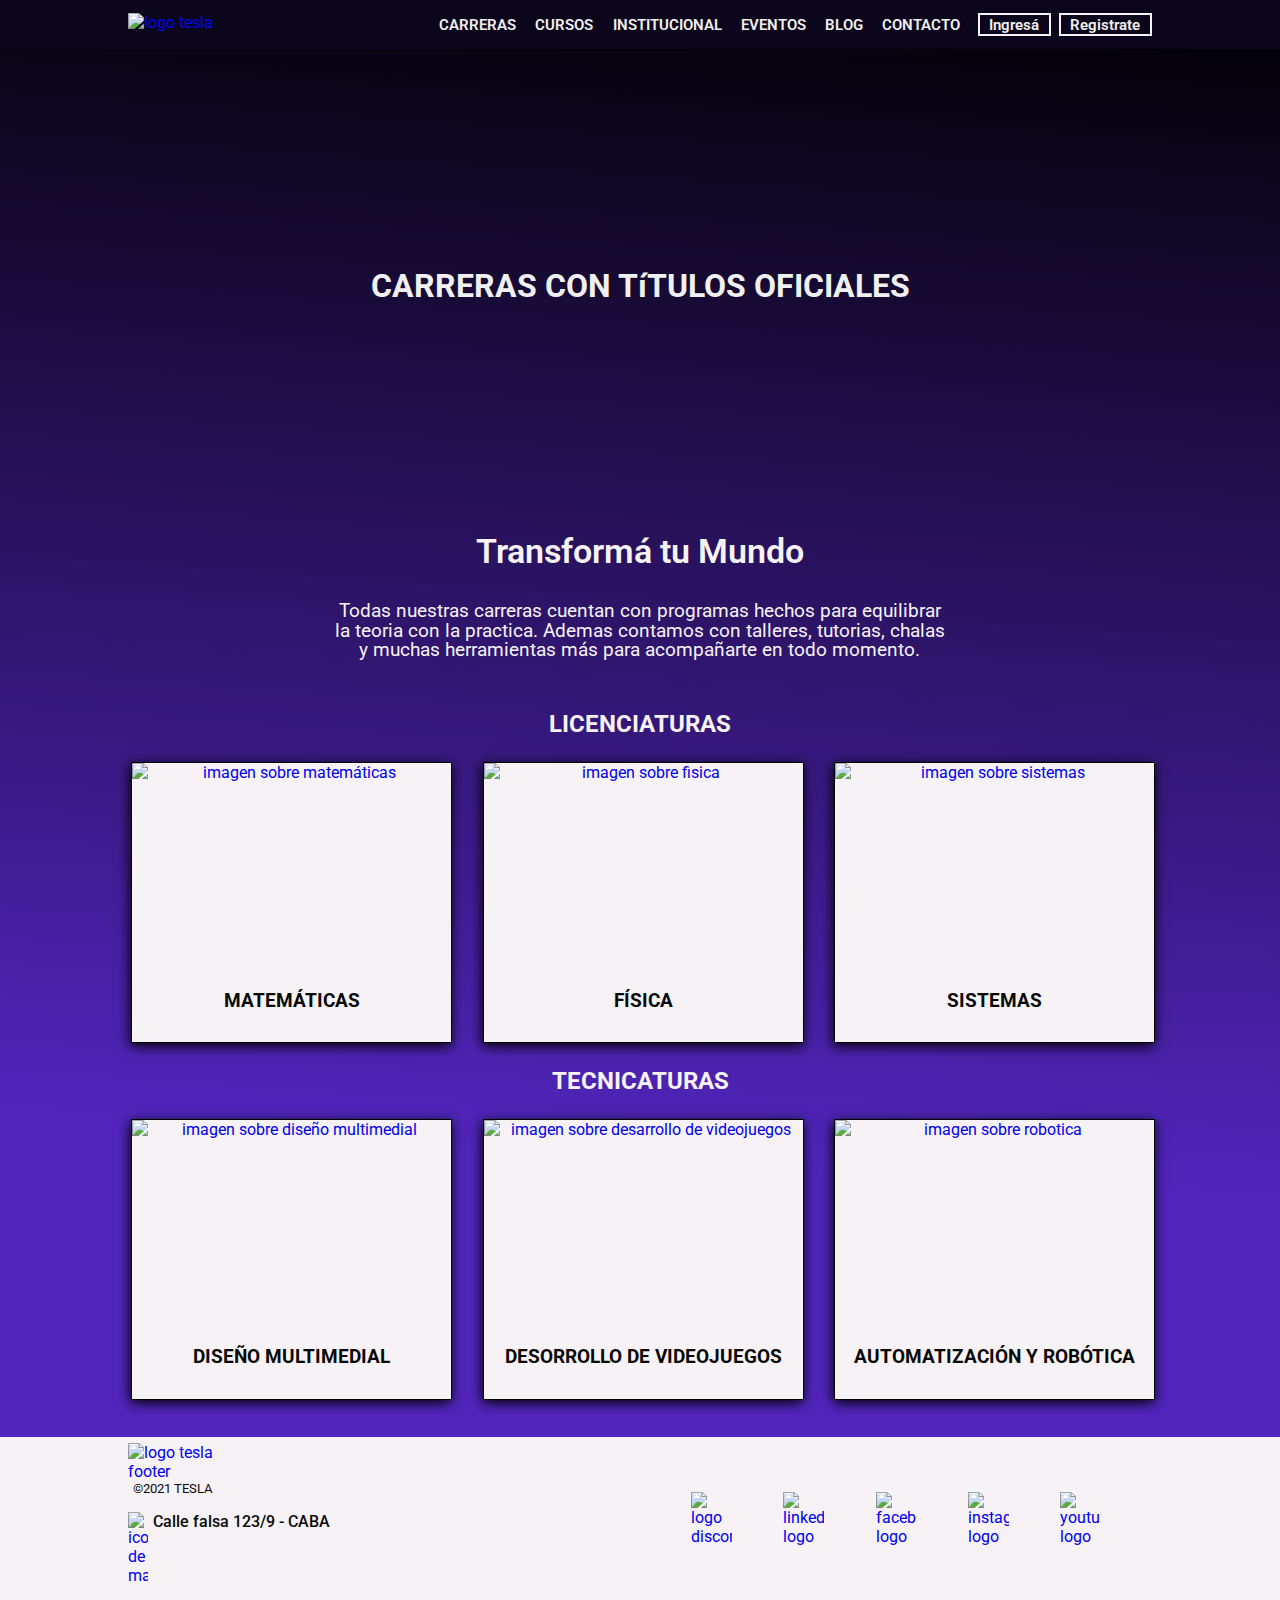
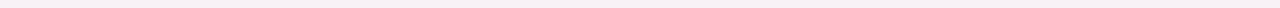
==== careers.html @ 8b7ffb04 "first commit" ====
<!DOCTYPE html>
<html lang="es">

<head>
    <meta charset="UTF-8">
    <meta http-equiv="X-UA-Compatible" content="IE=edge">
    <meta name="viewport" content="width=device-width, initial-scale=1.0">
    <link rel="stylesheet" href="css/normalize.css">
    <link rel="stylesheet" href="css/styles.css">

    <script src="https://kit.fontawesome.com/8d2a6304f1.js" crossorigin="anonymous"></script>
    <title>Careers</title>

</head>

<body>
    <!--Comienzo Menu-->
    <header class="headerContainer">
        <nav class="navWrapper">
            <div class="navLogo">
                <a href="index.html"><img src="img/tesla.png" alt="logo tesla"></a>
            </div>
            <a class="navBurguerMenu" href="#"><i class="fas fa-bars btnBurguer"></i></a>
            <ul class="navMenuWrapper ">
                <li class="navItem navItemCareers">
                    <a class="navLink" class="" href="careers.html">CARRERAS</a>
                    <ul class="careersList">
                        <li class="career">
                            <a href="#">Metematicas</a>
                        </li>
                        <li class="career">
                            <a href="#">Física</a>
                        </li>
                        <li class="career">
                            <a href="#">Sistemas</a>
                        </li>
                        <li class="career">
                            <a href="#">Diseño Multimedial</a>
                        </li>
                        <li class="career">
                            <a href="#">Desarrollo de Videojuegos</a>
                        </li>
                        <li class="career">
                            <a href="#">Automatiozación y Robótica</a>
                        </li>
                    </ul>
                </li>
                <li class="navItem navItemCourses">
                    <a class="navLink" href="courses.html">CURSOS</a>
                    <ul class="coursesList">
                        <li class="course">
                            <a href="#">Front-end</a>
                        </li>
                        <li class="course">
                            <a href="#">Back-end</a>
                        </li>
                        <li class="course">
                            <a href="#">UI/UX</a>
                        </li>
                        <li class="course">
                            <a href="#">Iot</a>
                        </li>
                        <li class="course">
                            <a href="#">Marketing Digital</a>
                        </li>
                        <li class="course">
                            <a href="#">Quehacer matemático</a>
                        </li>
                    </ul>
                </li>
                <li class="navItem">
                    <a class="navLink" href="inConstruction.html">INSTITUCIONAL</a>
                </li>
                <li class="navItem">
                    <a class="navLink" href="inConstruction.html">EVENTOS</a>
                </li>
                <li class="navItem">
                    <a class="navLink" href="inConstruction.html">BLOG</a>
                </li>
                <li class="navItem ">
                    <a class="navLink" href="contact.html">CONTACTO</a>
                </li>
                <li class="navItem enter">
                    <a class="navLink" href="inConstruction.html">Ingresá</a>
                </li>
                <li class="navItem login">
                    <a class="navLink" class="lastItem" href="inConstruction.html">Registrate</a>
                </li>
            </ul>
        </nav>
    </header>

    <!--hero-->
    <main class="mainContainer">
        <section class="heroWrapper">
            <h1 class="heroTitle">CARRERAS CON TíTULOS OFICIALES</h1>
        </section>
        <!--careers-->
        <section class="careersContainer">
            <div class="aboutCareersWrapper">
                <div class="titleWrapper">
                    <h2 class="title">
                        Transformá tu Mundo
                    </h2>
                </div>
                <div class="descriptionWrapper">
                    <p class="description">
                        Todas nuestras carreras cuentan con programas hechos para equilibrar la teoria con la practica.
                        Ademas contamos con talleres, tutorias, chalas y muchas herramientas más para acompañarte en
                        todo
                        momento.
                    </p>
                </div>
            </div>
            <!--Licenciaturs-->
            <div class="licCardsWrapper">
                <h2 class="licCardsTitle">
                    LICENCIATURAS
                </h2>
                <div class="cardsWrapper">
                    <a class="card" href="systems.html">
                        <div class="cardImg">
                            <img class="img" src="img/matematicas.jpg" alt="imagen sobre matemáticas">
                        </div>
                        <div class="cardTitle">
                            <h3 class="title">
                                MATEMÁTICAS
                            </h3>
                        </div>
                    </a>
                    <a class="card" href="systems.html">
                        <div class="cardImg">
                            <img class="img" src="img/fisica.jpg" alt="imagen sobre fisica">
                        </div>
                        <div class="cardTitle">
                            <h3 class="title">
                                FÍSICA
                            </h3>
                        </div>
                    </a>
                    <a class="card" href="systems.html">
                        <div class="cardImg">
                            <img class="img" src="img/sistemas.jpg" alt="imagen sobre sistemas">
                        </div>
                        <div class="cardTitle">
                            <h3 class="title">
                                SISTEMAS
                            </h3>
                        </div>
                    </a>
                </div>

                <!--Technical-->

                <h2 techCardsTitle>
                    TECNICATURAS
                </h2>
                <div class="cardsWrapper">
                    <a class="card" href="systems.html">
                        <div class="cardImg">
                            <img class="img" src="img/diseño multimedial.jpg" alt="imagen sobre diseño multimedial">
                        </div>
                        <div class="cardTitle">
                            <h3 class="title">
                                DISEÑO MULTIMEDIAL
                            </h3>
                        </div>
                    </a>
                    <a class="card" href="systems.html">
                        <div class="cardImg">
                            <img class="img" src="img/desarrollador de videojuegos.jpg"
                                alt="imagen sobre desarrollo de videojuegos">
                        </div>
                        <div class="cardTitle">
                            <h3 class="title">
                                DESORROLLO DE VIDEOJUEGOS
                            </h3>
                        </div>
                    </a>
                    <a class="card" href="systems.html">
                        <div class="cardImg">
                            <img class="img" src="img/robotica.jpg" alt="imagen sobre robotica">
                        </div>
                        <div class="cardTitle">
                            <h3 class="title">
                                AUTOMATIZACIÓN Y ROBÓTICA
                            </h3>
                        </div>
                    </a>
                </div>
            </div>
        </section>
    </main>
    <!--Footer-->
    <footer class="footer">
        <div class="logoLocationWrapper">
            <a href="index.html" class="logoFooterLink">
                <img src="img/tesla2.png" alt="logo tesla footer" class="logoFooter">
            </a>
            <p class="legal">©2021 TESLA</p>
            <a class="locationWrapper" href="https://goo.gl/maps/kPQ1UhNFViuuuidS8" target="_blank">
                <img class="mapIcon" src="img/mapa.png" alt="icono de mapa">
                <p class="location">Calle falsa 123/9 - CABA</p>
            </a>
        </div>
        <div class="redesWrapper">
            <a class="linkImg" href="https://discord.com/" target="_blank">
                <img class="netImg" src="img/discord.png" alt="logo discord">
            </a>
            <a class=" linkImg" href="https://www.linkedin.com/" target="_blank">
                <img class="netImg" src="img/linkedin (2).png" alt="linkedin logo">
            </a>
            <a class="linkImg" href="https://www.facebook.com/" target="_blank">
                <img class="netImg" src="img/facebook.png" alt="facebook logo">
            </a>
            <a class="linkImg" href="https://www.instagram.com/" target="_blank">
                <img class="netImg" src="img/instagram.png" alt="instagram logo">
            </a>
            <a class="linkImg" href="https://www.youtube.com/" target="_blank">
                <img class="netImg" src="img/youtube.png" alt="youtube logo">
            </a>
        </div>


    </footer>

    <script src="js/index.js"></script>
</body>

</html>
---- css/styles.css ----
@import url("https://fonts.googleapis.com/css2?family=Roboto:wght@100;300;400;500;700;900&display=swap");
* {
  /* border: solid red 1px; */
  margin: 0;
  padding: 0;
  box-sizing: border-box;
  list-style: none;
  text-decoration: none;
  font-family: "roboto", sans-serif;
}

body {
  background: linear-gradient(4deg, #5225bd 29%, black 100%);
  padding-top: 6.5%;
  color: #f6f2f5;
}
@media screen and (max-width: 768px) {
  body {
    padding-top: 10%;
  }
}

/* HEADER */
.headerContainer {
  padding: 1% 10% 1% 10%;
  position: fixed;
  z-index: 99;
  background-color: #0c061d;
  width: 100%;
  top: 0;
}
@media all and (max-width: 1024px) {
  .headerContainer {
    padding: 1%;
  }
}
@media all and (max-width: 768px) {
  .headerContainer {
    padding: 2% 2% 0.2% 2%;
  }
}
.headerContainer .navWrapper {
  display: flex;
  justify-content: space-between;
  /*menu Mobile*/
}
.headerContainer .navWrapper .navLogo {
  width: 8rem;
}
@media all and (max-width: 1024px) {
  .headerContainer .navWrapper .navLogo {
    width: 13vw;
  }
}
@media all and (max-width: 768px) {
  .headerContainer .navWrapper .navLogo {
    width: 21vw;
  }
}
@media all and (max-width: 480px) {
  .headerContainer .navWrapper .navLogo {
    width: 26vw;
  }
}
.headerContainer .navWrapper .navLogo:hover {
  box-shadow: -1px -4px 35px -16px white;
  transition: ease 0.5s;
  transform: scale(1.05, 1.05);
}
.headerContainer .navWrapper .navLogo a img {
  width: 100%;
}
.headerContainer .navWrapper .navBurguerMenu {
  display: none;
}
@media all and (max-width: 768px) {
  .headerContainer .navWrapper .navBurguerMenu {
    display: block;
  }
}
.headerContainer .navWrapper .navBurguerMenu .btnBurguer {
  font-size: 6vw;
  position: absolute;
  z-index: 1;
  right: 2%;
  color: #f0f0f0;
}
@media all and (max-width: 768px) {
  .headerContainer .navWrapper .navBurguerMenu .btnBurguer {
    font-size: 8vw;
  }
}
@media all and (max-width: 480px) {
  .headerContainer .navWrapper .navBurguerMenu .btnBurguer {
    font-size: 9vw;
  }
}
.headerContainer .navWrapper .navMenuWrapper {
  display: flex;
  align-items: center;
  /*drop down careers and courses*/
}
@media all and (max-width: 768px) {
  .headerContainer .navWrapper .navMenuWrapper {
    display: none;
  }
}
.headerContainer .navWrapper .navMenuWrapper .navItem {
  cursor: pointer;
  text-align: center;
}
@media all and (max-width: 768px) {
  .headerContainer .navWrapper .navMenuWrapper .navItem {
    padding: 1.8% 0rem 1.8% 0rem;
    width: 80%;
    text-align: center;
    font-size: 1.3rem;
    border-bottom: 1px #d1d1d1 solid;
  }
}
.headerContainer .navWrapper .navMenuWrapper .navItem .navLink {
  color: #f0f0f0;
  font-weight: 600;
  padding: 0.2rem;
  margin: 0rem 0.4rem;
  font-size: 1.2vw;
}
@media all and (max-width: 1024px) {
  .headerContainer .navWrapper .navMenuWrapper .navItem .navLink {
    font-size: 1.4vw;
  }
}
@media all and (max-width: 768px) {
  .headerContainer .navWrapper .navMenuWrapper .navItem .navLink {
    color: #f0f0f0;
    font-weight: 600;
    font-size: 3vw;
  }
}
@media all and (max-width: 480px) {
  .headerContainer .navWrapper .navMenuWrapper .navItem .navLink {
    font-size: 1.5vw;
  }
}
@media all and (max-width: 1024px) {
  .headerContainer .navWrapper .navMenuWrapper .navItem .navLink:last-of-type {
    margin-right: 1rem;
  }
}
.headerContainer .navWrapper .navMenuWrapper .navItem .navLink:hover {
  color: #a80070;
  transition: all 1s ease;
}
.headerContainer .navWrapper .navMenuWrapper .navItem .navLink:active {
  color: #a80070;
}
.headerContainer .navWrapper .navMenuWrapper .navItem.navItemCareers .careersList {
  display: none;
}
.headerContainer .navWrapper .navMenuWrapper .navItem.navItemCourses .coursesList {
  display: none;
}
.headerContainer .navWrapper .navMenuWrapper .navItem.enter {
  margin-left: 1rem;
}
.headerContainer .navWrapper .navMenuWrapper .navItem.enter,
.headerContainer .navWrapper .navMenuWrapper .navItem.login {
  border: #f6f2f5 solid 2px;
  margin-left: 0.5rem;
}
@media all and (max-width: 768px) {
  .headerContainer .navWrapper .navMenuWrapper .navItem.enter,
  .headerContainer .navWrapper .navMenuWrapper .navItem.login {
    border: none;
    border-bottom: 1px #d1d1d1 solid;
  }
}
.headerContainer .navWrapper .navMenuWrapper .navItem.enter:hover,
.headerContainer .navWrapper .navMenuWrapper .navItem.login:hover {
  /* border: #a80070 solid 2px; */
  animation-name: niceBorder;
  animation-duration: 1.5s;
  animation-fill-mode: forwards;
  /* transition: all 1s ease; */
}
@keyframes niceBorder {
  0% {
    border-left: #a80070 solid 2px;
  }
  33% {
    border-top: #a80070 solid 2px;
  }
  66% {
    border-right: #a80070 solid 2px;
  }
  99% {
    border-bottom: #a80070 solid 2px;
  }
  100% {
    border: #a80070 solid 2px;
  }
}
@media all and (max-width: 768px) {
  .headerContainer .navWrapper .navMenuWrapper.open {
    display: flex;
    flex-direction: column;
    width: 100%;
    position: fixed;
    top: 0;
    left: 0px;
    height: 80vh;
    padding: 10% 0% 0% 0%;
    background: linear-gradient(180deg, #5225bd 0%, #8d78c1 64%, rgba(196, 196, 196, 0.9080007003) 99%);
  }
}

.cardsWrapper {
  margin: 2% 0%;
  display: grid;
  grid-template-columns: repeat(3, 1fr);
  gap: 3%;
}
@media screen and (max-width: 768px) {
  .cardsWrapper {
    grid-template-columns: 1fr;
    gap: 0%;
    padding: 1% 10% 1% 10%;
  }
}
.cardsWrapper .card {
  height: 22vw;
  width: 100%;
  display: grid;
  grid-template: 70% 30%/1fr;
  margin: 1%;
  background-color: #f6f2f5;
  border: solid 1px black;
  box-shadow: -1px 3px 12px 0px black;
}
@media screen and (max-width: 768px) {
  .cardsWrapper .card {
    height: 50vw;
  }
}
.cardsWrapper .card:hover {
  box-shadow: -1px 3px 24px 4px black;
  transition: 0.3s box-shadow 0s;
}
.cardsWrapper .card:active {
  box-shadow: -1px 3px 24px 4px black;
  transition: 0.3s box-shadow 0s;
}
.cardsWrapper .card .cardImg {
  width: 100%;
  display: flex;
  overflow: hidden;
}
.cardsWrapper .card .cardImg .img {
  width: 100%;
  flex-grow: 1;
}
.cardsWrapper .card .cardTitle {
  display: flex;
  justify-content: center;
  align-items: center;
  flex-direction: row;
}
.cardsWrapper .card .cardTitle .title {
  color: #080808;
  text-align: center;
  padding: 3%;
}
@media screen and (max-width: 1024px) {
  .cardsWrapper .card .cardTitle .title {
    font-size: 1.8vw;
  }
}
@media screen and (max-width: 768px) {
  .cardsWrapper .card .cardTitle .title {
    font-size: 2.6vw;
  }
}
@media screen and (max-width: 480px) {
  .cardsWrapper .card .cardTitle .title {
    font-size: 3.5vw;
  }
}

.heroWrapper {
  background-image: url(../../img/universoRosa.jpg);
  background-position: top;
  background-size: cover;
  height: 45vh;
  display: flex;
  justify-content: center;
  align-items: center;
  flex-direction: row;
}
.heroWrapper.courses {
  background: #080808 url(../../img/galaxia.jpg);
}
.heroWrapper.systems {
  background: #080808 url(../../img/sistemas2.jpg);
  background-position: center;
  background-blend-mode: difference;
}
.heroWrapper.frontend {
  background: #080808 url(../../img/frontend2.jpg);
  background-position: center;
  background-size: cover;
  background-blend-mode: difference;
}
.heroWrapper .heroTitle {
  color: #f0f0f0;
}
@media all and (max-width: 768px) {
  .heroWrapper .heroTitle {
    font-size: 5.5vw;
  }
}

/*terminar de anidar y pasar variables/ usar use / luego hacer components*/
body {
  /*main wrapper*/
}
body .mainWrapper {
  /*Hero*/
  /*btns courses and careers*/
  /*banner*/
  /*banner container*/
  /*blog*/
  /*blog wrapper*/
  /*video*/
  /*Brands*/
}
body .mainWrapper .heroWrapper {
  color: #f0f0f0;
  display: flex;
  background-image: url("../img/mainBackground.jpeg");
  background-size: cover;
  background-position: center;
  background-attachment: fixed;
}
body .mainWrapper .heroWrapper .heroTitle {
  padding: 1% 10% 1% 10%;
  margin: 8% 0% 12% 0%;
}
@media screen and (max-width: 480px) {
  body .mainWrapper .heroWrapper .heroTitle {
    padding: 2% 0% 2% 0%;
  }
}
body .mainWrapper .heroWrapper .heroTitle .title {
  font-size: 2.6rem;
  padding-left: 1rem;
  background: linear-gradient(
    79deg,
    rgba(168, 0, 112, 0.5662640056) 20%,
    rgba(242, 34, 173, 0.4682247899) 40%,
    rgba(255, 255, 255, 0.0396533613) 85%
  );
}
@media screen and (max-width: 480px) {
  body .mainWrapper .heroWrapper .heroTitle .title {
    font-size: 8vw;
  }
}
body .mainWrapper .heroDescription {
  font-size: 1.2rem;
  padding-left: 1rem;
  max-width: 60%;
  line-height: 1.5rem;
  background: linear-gradient(
    79deg,
    rgba(168, 0, 112, 0.5662640056) 20%,
    rgba(242, 34, 173, 0.4682247899) 40%,
    rgba(255, 255, 255, 0.0396533613) 85%
  );
}
@media screen and (max-width: 768px) {
  body .mainWrapper .heroDescription {
    max-width: 90%;
  }
}
@media screen and (max-width: 480px) {
  body .mainWrapper .heroDescription {
    font-size: 3.8vw;
    line-height: 1.25rem;
  }
}
body .mainWrapper .btnCoursesCareers {
  padding: 1% 10% 1% 10%;
  display: grid;
  grid-template-columns: repeat(auto-fit, minmax(12rem, 1fr));
  column-gap: 10%;
  row-gap: 5%;
  margin: 5% 0% 5% 0%;
}
body .mainWrapper .btnCoursesCareers .careers .btn,
body .mainWrapper .btnCoursesCareers .courses .btn {
  display: flex;
  justify-content: center;
  align-items: center;
  flex-direction: row;
  color: #f6f2f5;
  font-size: 1.5rem;
  padding: 12% 8%;
  border: black 1px solid;
  background: linear-gradient(180deg, rgba(168, 0, 112, 0.5662640056) 20%, rgba(242, 34, 173, 0.2301295518) 67%);
  box-shadow: 0px 3px 29px 1px black;
}
body .mainWrapper .btnCoursesCareers .careers .btn:hover,
body .mainWrapper .btnCoursesCareers .courses .btn:hover {
  background-color: #a80070;
  transition: all 0.3s ease-in-out;
}
body .mainWrapper .btnCoursesCareers .careers .btn:active,
body .mainWrapper .btnCoursesCareers .courses .btn:active {
  box-shadow: 0 0px 0.5rem 0.5rem #a80070;
  transition: all 0.1s ease-in-out;
}
@media screen and (max-width: 480px) {
  body .mainWrapper .btnCoursesCareers .careers .btn,
  body .mainWrapper .btnCoursesCareers .courses .btn {
    font-size: 1rem;
    padding: 5% 2% 5% 2%;
  }
}
body .mainWrapper .bannerContainer {
  padding: 1% 10% 1% 10%;
  position: relative;
  height: 46vw;
}
@media screen and (max-width: 768px) {
  body .mainWrapper .bannerContainer {
    height: 60vh;
    padding: 0;
    height: fit-content;
    position: static;
  }
}
body .mainWrapper .bannerContainer .bannerWrapper {
  height: inherit;
  position: relative;
}
@media screen and (max-width: 480px) {
  body .mainWrapper .bannerContainer .bannerWrapper {
    position: static;
  }
}
body .mainWrapper .bannerContainer .bannerWrapper .banner {
  width: 100%;
  position: absolute;
  left: 0;
  top: 0;
  opacity: 0;
  height: inherit;
  transition: opacity 0.5s;
}
@media screen and (max-width: 768px) {
  body .mainWrapper .bannerContainer .bannerWrapper .banner {
    position: relative;
    padding: 1%;
    opacity: 1;
  }
}
@media screen and (max-width: 480px) {
  body .mainWrapper .bannerContainer .bannerWrapper .banner {
    width: 100%;
    position: static;
  }
}
body .mainWrapper .bannerContainer .bannerWrapper .banner:first-child {
  opacity: 1;
}
body .mainWrapper .bannerContainer .bannerWrapper .banner:target {
  opacity: 1;
}
body .mainWrapper .bannerContainer .bannerWrapper .banner .bannerLink .bannerImg {
  width: 100%;
  object-fit: cover;
  box-shadow: 0px 8px 28px 4px #000;
}
body .mainWrapper .bannerContainer .menu {
  text-align: center;
  position: absolute;
  left: 48%;
  top: 94%;
  opacity: 75%;
}
@media screen and (max-width: 768px) {
  body .mainWrapper .bannerContainer .menu {
    display: none;
  }
}
body .mainWrapper .bannerContainer .menu li {
  display: inline-block;
  text-align: center;
}
body .mainWrapper .bannerContainer .menu li a {
  display: inline-block;
  background-color: #f7f4f4;
  width: 1.8vw;
  height: 1.8vw;
  font-size: 1.5vw;
  text-align: center;
  border-radius: 50%;
  opacity: 70%;
}
body .mainWrapper .cardsContainer {
  padding: 1% 10% 1% 10%;
  margin: 5% 0% 5% 0%;
}
@media screen and (max-width: 768px) {
  body .mainWrapper .cardsContainer {
    padding: 1% 2% 1% 2%;
  }
}
body .mainWrapper .cardsContainer .cardsMainTitle {
  text-align: center;
  font-size: 1.8rem;
  color: #f0f0f0;
  margin-bottom: 2%;
}
@media screen and (max-width: 768px) {
  body .mainWrapper .cardsContainer .cardsMainTitle {
    font-size: 4.3vw;
  }
}
body .mainWrapper .blogButtonWrapper {
  text-align: center;
  margin-top: 2%;
}
@media screen and (max-width: 480px) {
  body .mainWrapper .blogButtonWrapper {
    margin-top: 5%;
  }
}
body .mainWrapper .blogButtonWrapper .blogButton {
  width: 30%;
  background-color: transparent;
}
@media screen and (max-width: 480px) {
  body .mainWrapper .blogButtonWrapper .blogButton {
    width: 80%;
  }
}
body .mainWrapper .blogButtonWrapper .blogButton .btn {
  display: flex;
  justify-content: center;
  align-items: center;
  flex-direction: row;
  color: #f6f2f5;
  font-size: 1rem;
  padding: 2% 0%;
  border: black 1px solid;
  background: linear-gradient(180deg, rgba(168, 0, 112, 0.5662640056) 20%, rgba(242, 34, 173, 0.2301295518) 67%);
  box-shadow: 0px 3px 29px 1px black;
  font-weight: 600;
}
body .mainWrapper .blogButtonWrapper .blogButton .btn:hover {
  background-color: #a80070;
  transition: all 0.3s ease-in-out;
}
body .mainWrapper .blogButtonWrapper .blogButton .btn:active {
  box-shadow: 0 0px 0.5rem 0.5rem #a80070;
  transition: all 0.1s ease-in-out;
}
@media screen and (max-width: 480px) {
  body .mainWrapper .blogButtonWrapper .blogButton .btn {
    font-size: 1rem;
    padding: 5% 2% 5% 2%;
  }
}
body .mainWrapper .videoContainer {
  margin: 5% 0% 5% 0%;
  background-image: url("../img/fondo-espacio.jpg");
  background-position: center;
  background-attachment: fixed;
  background-size: cover;
  min-height: 60vh;
  padding: 1% 10% 1% 10%;
  display: flex;
  justify-content: center;
  align-items: center;
}
@media screen and (max-width: 768px) {
  body .mainWrapper .videoContainer {
    min-height: 50vh;
    padding: 0;
  }
}
body .mainWrapper .videoContainer .videoWrapper {
  min-width: 50%;
}
@media screen and (max-width: 768px) {
  body .mainWrapper .videoContainer .videoWrapper {
    width: 100%;
  }
}
body .mainWrapper .videoContainer .videoWrapper iframe {
  width: 100%;
  min-height: 40vh;
}
body .mainWrapper .brandsContainer {
  padding: 1% 10% 1% 10%;
  margin: 5% 0% 5% 0%;
  display: flex;
  flex-direction: column;
  justify-content: center;
  align-items: center;
}
@media screen and (max-width: 768px) {
  body .mainWrapper .brandsContainer {
    padding: 1% 2% 1% 2%;
  }
}
body .mainWrapper .brandsContainer .brandsWrapper {
  background-color: #f6f2f5;
  padding: 0% 1% 5% 1%;
  display: grid;
  grid-template: 1fr 2fr 2fr / repeat(5, 2fr);
  grid-template-columns: fill;
  gap: 1%;
  align-items: center;
  justify-items: center;
  box-shadow: -1px 1px 23px 10px black;
}
body .mainWrapper .brandsContainer .brandsWrapper .brandsTitle {
  grid-column: 1/6;
}
body .mainWrapper .brandsContainer .brandsWrapper .brandsTitle .title {
  color: #080808;
  font-size: 1.3rem;
  font-weight: 700;
}
@media screen and (max-width: 480px) {
  body .mainWrapper .brandsContainer .brandsWrapper .brandsTitle .title {
    font-size: 4vw;
  }
}
body .mainWrapper .brandsContainer .brandsWrapper .brands {
  display: block;
  width: 70%;
}

.mainContainer .careersContainer {
  padding: 1% 10% 1% 10%;
}
@media all and (max-width: 768px) {
  .mainContainer .careersContainer {
    padding: 1% 2% 1% 2%;
  }
}
.mainContainer .careersContainer .aboutCareersWrapper .titleWrapper {
  margin: 3% 0%;
  text-align: center;
  font-size: 1.4rem;
}
.mainContainer .careersContainer .aboutCareersWrapper .titleWrapper .title {
  font-weight: 600;
}
@media all and (max-width: 480px) {
  .mainContainer .careersContainer .aboutCareersWrapper .titleWrapper .title {
    font-size: 1.3rem;
  }
}
.mainContainer .careersContainer .aboutCareersWrapper .descriptionWrapper {
  display: flex;
  justify-content: center;
  align-items: center;
  flex-direction: column;
  text-align: center;
  font-size: 1.2rem;
  margin-bottom: 5%;
}
.mainContainer .careersContainer .aboutCareersWrapper .descriptionWrapper .description {
  width: 60%;
  line-height: 1.2rem;
}
@media all and (max-width: 768px) {
  .mainContainer .careersContainer .aboutCareersWrapper .descriptionWrapper .description {
    width: 100%;
    font-size: 1.1rem;
  }
}
.mainContainer .licCardsWrapper {
  text-align: center;
}
@media all and (max-width: 480px) {
  .mainContainer .licCardsWrapper .licCardsTitle {
    font-size: 1.2rem;
  }
}
.mainContainer .techCardsWrapper {
  text-align: center;
}
@media all and (max-width: 480px) {
  .mainContainer .techCardsWrapper .techCardsTitle {
    font-size: 1.2rem;
  }
}

.careerContainer .careerWrapper {
  padding: 1% 10% 1% 10%;
}
@media all and (max-width: 780px) {
  .careerContainer .careerWrapper {
    padding: 1% 2% 1% 2%;
  }
}
.careerContainer .careerWrapper .careerDescription .descTitle {
  text-align: center;
  font-size: 1.4rem;
  margin: 3% 0%;
}
@media all and (max-width: 480px) {
  .careerContainer .careerWrapper .careerDescription .descTitle {
    font-size: 1.3rem;
  }
}
.careerContainer .careerWrapper .careerDescription .description {
  line-height: 1.2rem;
  text-align: center;
}
@media all and (max-width: 768px) {
  .careerContainer .careerWrapper .careerDescription .description {
    font-size: 1rem;
    text-align: left;
  }
}
.careerContainer .careerWrapper .buttonsContainer {
  display: grid;
  grid-template-columns: repeat(auto-fit, minmax(12rem, 1fr));
  column-gap: 10%;
  row-gap: 5%;
  margin: 5% 0% 5% 0%;
}
.careerContainer .careerWrapper .buttonsContainer .buttonsWrapper .button {
  display: flex;
  justify-content: center;
  align-items: center;
  flex-direction: row;
  color: #f6f2f5;
  font-size: 1.4rem;
  padding: 8% 5%;
  border: black 1px solid;
  background: linear-gradient(180deg, rgba(168, 0, 112, 0.5662640056) 20%, rgba(242, 34, 173, 0.2301295518) 67%);
  box-shadow: 0px 3px 29px 1px black;
}
.careerContainer .careerWrapper .buttonsContainer .buttonsWrapper .button:hover {
  background-color: #a80070;
  transition: all 0.3s ease-in-out;
}
.careerContainer .careerWrapper .buttonsContainer .buttonsWrapper .button:active {
  box-shadow: 0 0px 0.5rem 0.5rem #a80070;
  transition: all 0.1s ease-in-out;
}
@media screen and (max-width: 480px) {
  .careerContainer .careerWrapper .buttonsContainer .buttonsWrapper .button {
    font-size: 1rem;
    padding: 5% 2% 5% 2%;
  }
}
.careerContainer .careerWrapper .cardsWrapper {
  grid-template-columns: repeat(4, 1fr);
  margin: 5% 0% 5% 0%;
  gap: 1rem;
}
@media all and (max-width: 768px) {
  .careerContainer .careerWrapper .cardsWrapper {
    grid-template-columns: repeat(2, 1fr);
  }
}
@media all and (max-width: 480px) {
  .careerContainer .careerWrapper .cardsWrapper {
    grid-template-columns: repeat(1, 1fr);
  }
}
.careerContainer .careerWrapper .cardsWrapper .card {
  background-color: #454545;
  display: grid;
  grid-template-rows: 2fr 1fr 1fr;
}
.careerContainer .careerWrapper .cardsWrapper .card .iconCard {
  width: 30%;
  margin: 0 auto;
  margin-top: 10%;
}
.careerContainer .careerWrapper .cardsWrapper .card .cardTitle {
  text-align: center;
  font-size: 1.2rem;
}
@media all and (max-width: 768px) {
  .careerContainer .careerWrapper .cardsWrapper .card .cardTitle {
    font-size: 3vw;
  }
}
@media all and (max-width: 480px) {
  .careerContainer .careerWrapper .cardsWrapper .card .cardTitle {
    font-size: 4vw;
  }
}
.careerContainer .careerWrapper .cardsWrapper .card .cardDesc {
  text-align: center;
}
@media all and (max-width: 768px) {
  .careerContainer .careerWrapper .cardsWrapper .card .cardDesc {
    font-size: 2.9vw;
  }
}
@media all and (max-width: 480px) {
  .careerContainer .careerWrapper .cardsWrapper .card .cardDesc {
    font-size: 3.5vw;
  }
}

.courseContainer .courseWrapper {
  padding: 1% 10% 1% 10%;
  /*buttons*/
  /*FAQS*/
}
@media all and (max-width: 780px) {
  .courseContainer .courseWrapper {
    padding: 1% 2% 1% 2%;
  }
}
.courseContainer .courseWrapper .courseDescription .descTitle {
  text-align: center;
  font-size: 1.4rem;
  margin: 3% 0%;
}
@media all and (max-width: 480px) {
  .courseContainer .courseWrapper .courseDescription .descTitle {
    font-size: 1.3rem;
  }
}
.courseContainer .courseWrapper .courseDescription .description {
  line-height: 1.2rem;
  text-align: center;
}
.courseContainer .courseWrapper .courseDescription .description span {
  display: block;
  margin-top: 0.5rem;
}
@media all and (max-width: 768px) {
  .courseContainer .courseWrapper .courseDescription .description {
    font-size: 1rem;
    text-align: left;
  }
}
.courseContainer .courseWrapper .buttonsContainer {
  display: grid;
  grid-template-columns: repeat(auto-fit, minmax(12rem, 1fr));
  column-gap: 10%;
  row-gap: 5%;
  margin: 5% 0% 5% 0%;
}
.courseContainer .courseWrapper .buttonsContainer .buttonsWrapper .button {
  display: flex;
  justify-content: center;
  align-items: center;
  flex-direction: row;
  color: #f6f2f5;
  font-size: 1.4rem;
  padding: 8% 5%;
  border: black 1px solid;
  background: linear-gradient(180deg, rgba(168, 0, 112, 0.5662640056) 20%, rgba(242, 34, 173, 0.2301295518) 67%);
  box-shadow: 0px 3px 29px 1px black;
}
.courseContainer .courseWrapper .buttonsContainer .buttonsWrapper .button:hover {
  background-color: #a80070;
  transition: all 0.3s ease-in-out;
}
.courseContainer .courseWrapper .buttonsContainer .buttonsWrapper .button:active {
  box-shadow: 0 0px 0.5rem 0.5rem #a80070;
  transition: all 0.1s ease-in-out;
}
@media screen and (max-width: 480px) {
  .courseContainer .courseWrapper .buttonsContainer .buttonsWrapper .button {
    font-size: 1rem;
    padding: 5% 2% 5% 2%;
  }
}
.courseContainer .courseWrapper .faqsWrapper {
  margin: 5% 0% 5% 0%;
  color: #f6f2f5;
}
.courseContainer .courseWrapper .faqsWrapper .faqsTitle {
  font-size: 1.5rem;
  margin: 0.5rem;
}
.courseContainer .courseWrapper .faqsWrapper .faqsList .faqsItem {
  cursor: pointer;
}
.courseContainer .courseWrapper .faqsWrapper .faqsList .faqsItem .faqsSubtitle {
  font-size: 1.4rem;
  margin: 0.5rem 0rem;
}
@media screen and (max-width: 480px) {
  .courseContainer .courseWrapper .faqsWrapper .faqsList .faqsItem .faqsSubtitle {
    font-size: 1.2rem;
  }
}
.courseContainer .courseWrapper .faqsWrapper .faqsList .faqsItem .faqsInformation {
  display: none;
  font-size: 1rem;
  padding: 2%;
}
.courseContainer .courseWrapper .faqsWrapper .faqsList .faqsItem .faqsInformation span {
  display: block;
  margin: 0.5rem 0rem;
}
@media screen and (max-width: 480px) {
  .courseContainer .courseWrapper .faqsWrapper .faqsList .faqsItem .faqsInformation {
    font-size: 0.8rem;
    padding: 2%;
  }
}
.courseContainer .courseWrapper .faqsWrapper .faqsList .faqsItem .faqsInformation.open {
  display: block;
  border: solid #454545 2px;
  border-top: none;
  background: linear-gradient(180deg, rgba(82, 37, 189, 0.9080007003) 1%, rgba(69, 69, 69, 0.9332107843) 99%);
}

.mainContainerContact {
  padding: 1% 10% 1% 10%;
  display: flex;
  justify-content: center;
  align-items: center;
  flex-direction: column;
}
@media screen and (max-width: 1024px) {
  .mainContainerContact {
    padding: 1% 2% 1% 2%;
  }
}
.mainContainerContact .mainTitle {
  padding: 2%;
  text-transform: uppercase;
}
.mainContainerContact .mainWrapper {
  display: grid;
  grid-template-columns: 1fr 4fr;
}
@media screen and (max-width: 1024px) {
  .mainContainerContact .mainWrapper {
    display: flex;
    flex-direction: column-reverse;
  }
}
.mainContainerContact .mainWrapper .netWrapper {
  display: flex;
  flex-direction: column;
}
@media screen and (max-width: 1024px) {
  .mainContainerContact .mainWrapper .netWrapper {
    display: flex;
    flex-direction: row;
  }
}
@media screen and (max-width: 768px) {
  .mainContainerContact .mainWrapper .netWrapper {
    display: grid;
    grid-template-columns: repeat(auto-fill, minmax(50%, 50%));
  }
}
.mainContainerContact .mainWrapper .netWrapper .netLink {
  display: flex;
  margin-bottom: 10%;
}
@media screen and (max-width: 1024px) {
  .mainContainerContact .mainWrapper .netWrapper .netLink {
    margin-top: 10%;
  }
}
@media screen and (max-width: 768px) {
  .mainContainerContact .mainWrapper .netWrapper .netLink {
    margin-top: 0%;
  }
}
.mainContainerContact .mainWrapper .netWrapper .netLink .netLogo {
  width: 25%;
}
.mainContainerContact .mainWrapper .netWrapper .netLink .netLogo .logo {
  width: 100%;
}
.mainContainerContact .mainWrapper .netWrapper .netLink .netText {
  display: flex;
  justify-content: center;
  align-items: center;
  flex-direction: row;
  margin-left: 1rem;
  color: #f0f0f0;
  font-weight: 600;
}
.mainContainerContact .mainWrapper .formContainer .formInputsWrapper {
  display: grid;
  grid-template: 1fr 1fr 4fr 1fr/1fr;
  gap: 1rem;
  width: 100%;
}
.mainContainerContact .mainWrapper .formContainer .formInputsWrapper .namesWrapper {
  display: grid;
  grid-template-columns: repeat(auto-fill, minmax(50%, 50%));
}
@media screen and (max-width: 1024px) {
  .mainContainerContact .mainWrapper .formContainer .formInputsWrapper .namesWrapper {
    grid-template-columns: repeat(auto-fill, minmax(50%, 100%));
  }
}
.mainContainerContact .mainWrapper .formContainer .formInputsWrapper .namesWrapper .inputName {
  margin: 2%;
}
.mainContainerContact .mainWrapper .formContainer .formInputsWrapper .namesWrapper .inputLastName {
  margin: 2%;
}
.mainContainerContact .mainWrapper .formContainer .formInputsWrapper .mailPhoneWrapper {
  display: grid;
  grid-template-columns: repeat(auto-fill, minmax(50%, 50%));
}
@media screen and (max-width: 1024px) {
  .mainContainerContact .mainWrapper .formContainer .formInputsWrapper .mailPhoneWrapper {
    grid-template-columns: repeat(auto-fill, minmax(50%, 100%));
  }
}
.mainContainerContact .mainWrapper .formContainer .formInputsWrapper .mailPhoneWrapper .inputMail {
  margin: 2%;
}
.mainContainerContact .mainWrapper .formContainer .formInputsWrapper .mailPhoneWrapper .inputPhone {
  margin: 2%;
}
.mainContainerContact .mainWrapper .formContainer .formInputsWrapper .inputTextArea {
  display: flex;
  flex-direction: column;
  margin: 2%;
}
@media screen and (max-width: 1024px) {
  .mainContainerContact .mainWrapper .formContainer .formInputsWrapper .inputTextArea {
    margin: 0;
  }
}
.mainContainerContact .mainWrapper .formContainer .formInputsWrapper .inputTextArea .pIn {
  margin-bottom: 1%;
}
.mainContainerContact .mainWrapper .formContainer .formInputsWrapper .inputTextArea .textarea {
  display: flex;
  flex-grow: 1;
}
.mainContainerContact .mainWrapper .formContainer .formInputsWrapper .submitWrapper {
  display: flex;
  margin: 0% 0% 2% 2%;
}
.mainContainerContact .mainWrapper .formContainer .formInputsWrapper .submitWrapper .btnSubmit {
  display: flex;
  justify-content: center;
  align-items: center;
  flex-direction: row;
  color: #f6f2f5;
  font-size: 1.2rem;
  padding: 1% 5%;
  border: black 1px solid;
  background: linear-gradient(180deg, rgba(168, 0, 112, 0.5662640056) 20%, rgba(242, 34, 173, 0.2301295518) 67%);
  box-shadow: 0px 3px 29px 1px black;
  border-radius: 10px;
}
.mainContainerContact .mainWrapper .formContainer .formInputsWrapper .submitWrapper .btnSubmit:hover {
  background-color: #a80070;
  transition: all 0.3s ease-in-out;
}
.mainContainerContact .mainWrapper .formContainer .formInputsWrapper .submitWrapper .btnSubmit:active {
  box-shadow: 0 0px 0.5rem 0.5rem #a80070;
  transition: all 0.1s ease-in-out;
}
@media screen and (max-width: 480px) {
  .mainContainerContact .mainWrapper .formContainer .formInputsWrapper .submitWrapper .btnSubmit {
    font-size: 1rem;
    padding: 5% 2% 5% 2%;
  }
}
.mainContainerContact .mainWrapper .formContainer .formInputsWrapper .submitWrapper .btnSubmit a {
  color: #f0f0f0;
}

/*footer*/
.footer {
  display: flex;
  background-color: #f6f2f5;
  padding: 0.5% 10% 1% 10%;
  color: #080808;
}
@media screen and (max-width: 768px) {
  .footer {
    flex-direction: column;
    padding: 0.5% 1% 1% 1%;
  }
}
.footer .logoLocationWrapper {
  display: flex;
  flex-direction: column;
  width: 50%;
}
@media screen and (max-width: 768px) {
  .footer .logoLocationWrapper {
    justify-content: center;
    align-items: center;
    width: 100%;
  }
}
.footer .logoLocationWrapper .logoFooterLink {
  display: block;
  width: 20%;
}
@media screen and (max-width: 768px) {
  .footer .logoLocationWrapper .logoFooterLink {
    width: 12vw;
  }
}
.footer .logoLocationWrapper .logoFooterLink .logoFooter {
  width: 100%;
}
.footer .logoLocationWrapper .legal {
  font-size: 1vw;
  margin-left: 1%;
}
@media screen and (max-width: 768px) {
  .footer .logoLocationWrapper .legal {
    font-size: 2vw;
  }
}
.footer .logoLocationWrapper .locationWrapper {
  display: flex;
  padding: 3% 2% 2% 0%;
}
@media screen and (max-width: 768px) {
  .footer .logoLocationWrapper .locationWrapper {
    justify-content: center;
  }
}
.footer .logoLocationWrapper .locationWrapper .mapIcon {
  display: block;
  width: 5%;
  padding-right: 1%;
}
.footer .logoLocationWrapper .locationWrapper .location {
  color: #080808;
  font-weight: 500;
}
@media screen and (max-width: 768px) {
  .footer .logoLocationWrapper .locationWrapper .location {
    font-size: 2.5vw;
  }
}
.footer .redesWrapper {
  display: flex;
  width: 50%;
  justify-content: space-evenly;
  align-items: center;
  /* padding-top: 3%; */
}
@media screen and (max-width: 768px) {
  .footer .redesWrapper {
    width: 100%;
  }
}
.footer .redesWrapper .linkImg {
  display: flex;
  width: 8%;
}
@media screen and (max-width: 768px) {
  .footer .redesWrapper .linkImg {
    width: 5%;
  }
}
.footer .redesWrapper .linkImg .netImg {
  display: flex;
  width: 100%;
}

/*# sourceMappingURL=styles.css.map */
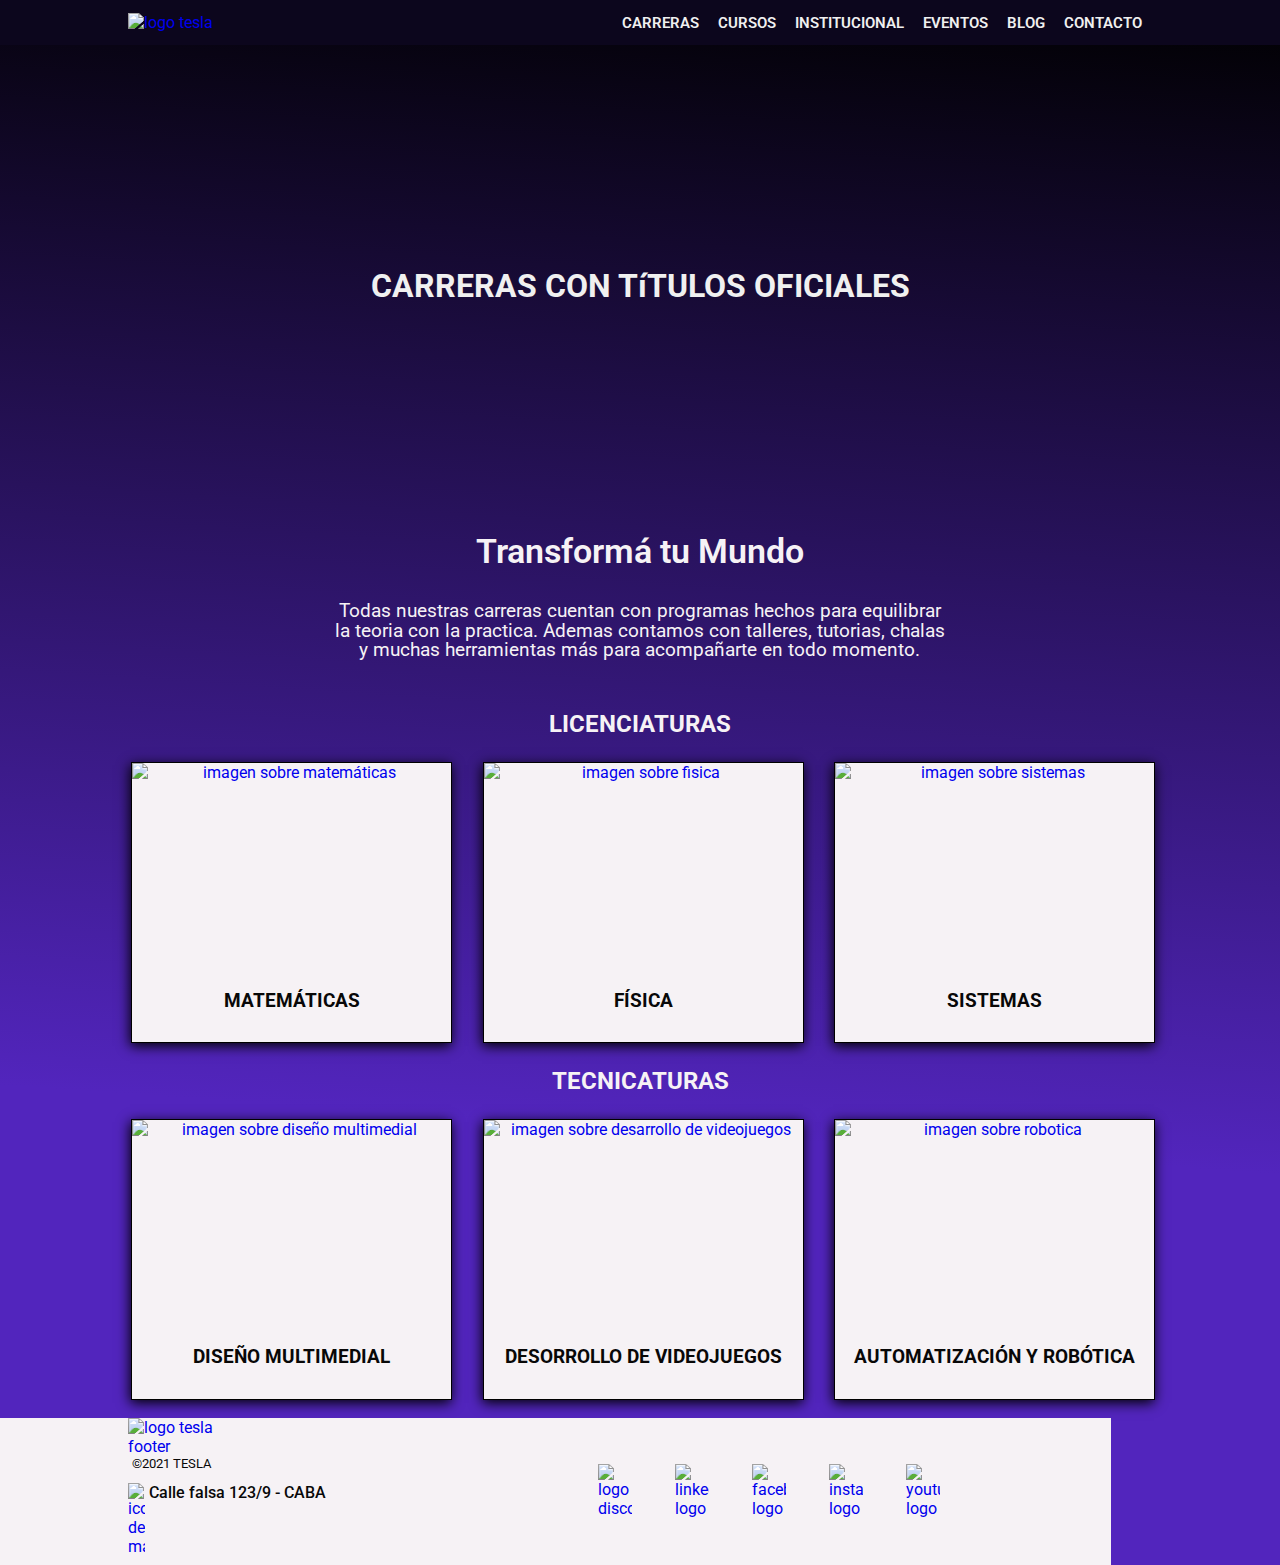
==== commit d281d04b: "added cart and login css and started js from them" ====
--- a/careers.html
+++ b/careers.html
@@ -5,7 +5,7 @@
     <meta charset="UTF-8">
     <meta http-equiv="X-UA-Compatible" content="IE=edge">
     <meta name="viewport" content="width=device-width, initial-scale=1.0">
-    <link rel="stylesheet" href="css/normalize.css">
+
     <link rel="stylesheet" href="css/styles.css">
 
     <script src="https://kit.fontawesome.com/8d2a6304f1.js" crossorigin="anonymous"></script>
@@ -81,10 +81,10 @@
                     <a class="navLink" href="contact.html">CONTACTO</a>
                 </li>
                 <li class="navItem enter">
-                    <a class="navLink" href="inConstruction.html">Ingresá</a>
+                    <a class="navLink" href="login.html">Ingresá</a>
                 </li>
                 <li class="navItem login">
-                    <a class="navLink" class="lastItem" href="inConstruction.html">Registrate</a>
+                    <a class="navLink" class="lastItem" href="register.html">Registrate</a>
                 </li>
             </ul>
         </nav>
@@ -224,7 +224,7 @@
 
     </footer>
 
-    <script src="js/index.js"></script>
+    <script src="js/nav.js"></script>
 </body>
 
 </html>--- a/css/styles.css
+++ b/css/styles.css
@@ -1,6 +1,5 @@
 @import url("https://fonts.googleapis.com/css2?family=Roboto:wght@100;300;400;500;700;900&display=swap");
 * {
-  /* border: solid red 1px; */
   margin: 0;
   padding: 0;
   box-sizing: border-box;
@@ -9,8 +8,13 @@
   font-family: "roboto", sans-serif;
 }
 
+html {
+  min-height: 100vh;
+  position: relative;
+}
+
 body {
-  background: linear-gradient(4deg, #5225bd 29%, black 100%);
+  background: linear-gradient(4deg, rgb(82, 37, 189) 29%, rgb(0, 0, 0) 100%);
   padding-top: 6.5%;
   color: #f6f2f5;
 }
@@ -18,6 +22,16 @@
   body {
     padding-top: 10%;
   }
+}
+
+a:visited {
+  text-decoration: none;
+  color: white;
+}
+
+a:active {
+  text-decoration: none;
+  color: white;
 }
 
 /* HEADER */
@@ -46,6 +60,7 @@
 }
 .headerContainer .navWrapper .navLogo {
   width: 8rem;
+  order: 1;
 }
 @media all and (max-width: 1024px) {
   .headerContainer .navWrapper .navLogo {
@@ -55,15 +70,17 @@
 @media all and (max-width: 768px) {
   .headerContainer .navWrapper .navLogo {
     width: 21vw;
+    order: 2;
   }
 }
 @media all and (max-width: 480px) {
   .headerContainer .navWrapper .navLogo {
     width: 26vw;
+    order: 2;
   }
 }
 .headerContainer .navWrapper .navLogo:hover {
-  box-shadow: -1px -4px 35px -16px white;
+  box-shadow: -1px -4px 35px -16px rgb(255, 255, 255);
   transition: ease 0.5s;
   transform: scale(1.05, 1.05);
 }
@@ -71,33 +88,37 @@
   width: 100%;
 }
 .headerContainer .navWrapper .navBurguerMenu {
+  order: 1;
+  background-color: currentcolor;
+  border: none;
   display: none;
 }
 @media all and (max-width: 768px) {
   .headerContainer .navWrapper .navBurguerMenu {
-    display: block;
+    order: 1;
+    display: flex;
   }
 }
 .headerContainer .navWrapper .navBurguerMenu .btnBurguer {
-  font-size: 6vw;
-  position: absolute;
-  z-index: 1;
-  right: 2%;
-  color: #f0f0f0;
+  width: 3.2rem;
+}
+.headerContainer .navWrapper .navBurguerMenu .btnBurguer .btnBurguer :hover {
+  box-shadow: -1px 3px 10px 2px black;
 }
 @media all and (max-width: 768px) {
   .headerContainer .navWrapper .navBurguerMenu .btnBurguer {
-    font-size: 8vw;
+    font-size: 9vw;
   }
 }
 @media all and (max-width: 480px) {
   .headerContainer .navWrapper .navBurguerMenu .btnBurguer {
-    font-size: 9vw;
+    font-size: 10vw;
   }
 }
 .headerContainer .navWrapper .navMenuWrapper {
   display: flex;
   align-items: center;
+  order: 2;
   /*drop down careers and courses*/
 }
 @media all and (max-width: 768px) {
@@ -111,10 +132,10 @@
 }
 @media all and (max-width: 768px) {
   .headerContainer .navWrapper .navMenuWrapper .navItem {
-    padding: 1.8% 0rem 1.8% 0rem;
-    width: 80%;
+    padding: 1.8% 0% 1.8% 0%;
+    width: 100%;
     text-align: center;
-    font-size: 1.3rem;
+    font-size: 1.4rem;
     border-bottom: 1px #d1d1d1 solid;
   }
 }
@@ -125,6 +146,11 @@
   margin: 0rem 0.4rem;
   font-size: 1.2vw;
 }
+@media all and (min-width: 1440px) {
+  .headerContainer .navWrapper .navMenuWrapper .navItem .navLink {
+    margin: 0rem 1rem;
+  }
+}
 @media all and (max-width: 1024px) {
   .headerContainer .navWrapper .navMenuWrapper .navItem .navLink {
     font-size: 1.4vw;
@@ -133,13 +159,14 @@
 @media all and (max-width: 768px) {
   .headerContainer .navWrapper .navMenuWrapper .navItem .navLink {
     color: #f0f0f0;
+    padding: 0% 35% 0% 35%;
     font-weight: 600;
-    font-size: 3vw;
+    font-size: 3.1vw;
   }
 }
 @media all and (max-width: 480px) {
   .headerContainer .navWrapper .navMenuWrapper .navItem .navLink {
-    font-size: 1.5vw;
+    font-size: 3.5vw;
   }
 }
 @media all and (max-width: 1024px) {
@@ -165,6 +192,7 @@
 }
 .headerContainer .navWrapper .navMenuWrapper .navItem.enter,
 .headerContainer .navWrapper .navMenuWrapper .navItem.login {
+  display: none;
   border: #f6f2f5 solid 2px;
   margin-left: 0.5rem;
 }
@@ -200,17 +228,216 @@
     border: #a80070 solid 2px;
   }
 }
-@media all and (max-width: 768px) {
-  .headerContainer .navWrapper .navMenuWrapper.open {
+.headerContainer .navWrapper .navUserAndCart {
+  display: flex;
+  order: 3;
+  gap: 0.8rem;
+  margin-right: 2%;
+}
+.headerContainer .navWrapper .navUserAndCart .navUser {
+  width: 2.4rem;
+}
+.headerContainer .navWrapper .navUserAndCart .navUser img {
+  width: 100%;
+}
+.headerContainer .navWrapper .navUserAndCart .navUser__dropDown {
+  top: 0;
+}
+.headerContainer .navWrapper .navUserAndCart .navUser__dropDown .dropDown__options {
+  margin-top: 5%;
+}
+.headerContainer .navWrapper .navUserAndCart .navUser__dropDown .dropDown__options .options__user, .headerContainer .navWrapper .navUserAndCart .navUser__dropDown .dropDown__options .options__out {
+  font-size: 2rem;
+  margin: 2%;
+}
+@media all and (max-width: 768px) {
+  .headerContainer .navWrapper .navUserAndCart .navUser__dropDown .dropDown__options .options__user, .headerContainer .navWrapper .navUserAndCart .navUser__dropDown .dropDown__options .options__out {
+    font-size: 1.6;
+    margin: 2%;
+  }
+}
+.headerContainer .navWrapper .navUserAndCart .navCart {
+  width: 2.5rem;
+}
+.headerContainer .navWrapper .navUserAndCart .navCart img {
+  width: 100%;
+}
+.headerContainer .navWrapper .navUserAndCart .navCart__dropDown, .headerContainer .navWrapper .navUserAndCart .navUser__dropDown {
+  display: none;
+  position: absolute;
+  right: 0;
+  background: linear-gradient(173deg, rgb(255, 255, 255) 14%, rgba(176, 18, 235, 0.9) 100%);
+  width: 35%;
+  min-height: 98vh;
+  color: black;
+  padding: 2%;
+  border: 1px solid #5225BD;
+}
+@media all and (max-width: 768px) {
+  .headerContainer .navWrapper .navUserAndCart .navCart__dropDown, .headerContainer .navWrapper .navUserAndCart .navUser__dropDown {
+    width: 60%;
+  }
+}
+@media all and (max-width: 480px) {
+  .headerContainer .navWrapper .navUserAndCart .navCart__dropDown, .headerContainer .navWrapper .navUserAndCart .navUser__dropDown {
+    width: 85%;
+  }
+}
+.headerContainer .navWrapper .navUserAndCart .navCart__dropDown .dropDown__wrapper, .headerContainer .navWrapper .navUserAndCart .navUser__dropDown .dropDown__wrapper {
+  display: flex;
+  justify-content: space-between;
+  align-items: center;
+  width: 100%;
+  border-bottom: 1px solid black;
+}
+.headerContainer .navWrapper .navUserAndCart .navCart__dropDown .dropDown__wrapper .dropDown__title, .headerContainer .navWrapper .navUserAndCart .navUser__dropDown .dropDown__wrapper .dropDown__title {
+  font-size: 1.5rem;
+}
+@media all and (max-width: 768px) {
+  .headerContainer .navWrapper .navUserAndCart .navCart__dropDown .dropDown__wrapper .dropDown__title, .headerContainer .navWrapper .navUserAndCart .navUser__dropDown .dropDown__wrapper .dropDown__title {
+    font-size: 1.1rem;
+  }
+}
+@media all and (max-width: 480px) {
+  .headerContainer .navWrapper .navUserAndCart .navCart__dropDown .dropDown__wrapper .dropDown__title, .headerContainer .navWrapper .navUserAndCart .navUser__dropDown .dropDown__wrapper .dropDown__title {
+    font-size: 1rem;
+  }
+}
+.headerContainer .navWrapper .navUserAndCart .navCart__dropDown .dropDown__wrapper .closeCart, .headerContainer .navWrapper .navUserAndCart .navUser__dropDown .dropDown__wrapper .closeCart, .headerContainer .navWrapper .navUserAndCart .navUser__dropDown .dropDown__wrapper .closeUser {
+  width: 3rem;
+  margin: 2%;
+}
+@media all and (max-width: 768px) {
+  .headerContainer .navWrapper .navUserAndCart .navCart__dropDown .dropDown__wrapper .closeCart, .headerContainer .navWrapper .navUserAndCart .navUser__dropDown .dropDown__wrapper .closeCart, .headerContainer .navWrapper .navUserAndCart .navUser__dropDown .dropDown__wrapper .closeUser {
+    width: 2rem;
+  }
+}
+@media all and (max-width: 480px) {
+  .headerContainer .navWrapper .navUserAndCart .navCart__dropDown .dropDown__wrapper .closeCart, .headerContainer .navWrapper .navUserAndCart .navUser__dropDown .dropDown__wrapper .closeCart, .headerContainer .navWrapper .navUserAndCart .navUser__dropDown .dropDown__wrapper .closeUser {
+    width: 1.6rem;
+  }
+}
+.headerContainer .navWrapper .navUserAndCart .navCart__dropDown .dropDown__wrapper img:hover, .headerContainer .navWrapper .navUserAndCart .navUser__dropDown .dropDown__wrapper img:hover {
+  box-shadow: -1px 3px 10px 2px black;
+}
+.headerContainer .navWrapper .navUserAndCart .navCart__dropDown .dropDown__item, .headerContainer .navWrapper .navUserAndCart .navUser__dropDown .dropDown__item {
+  display: flex;
+  margin: 2% 3%;
+  border: 1px solid black;
+  border-radius: 5px;
+  background-color: white;
+}
+.headerContainer .navWrapper .navUserAndCart .navCart__dropDown .dropDown__item .item__img, .headerContainer .navWrapper .navUserAndCart .navUser__dropDown .dropDown__item .item__img {
+  width: 50%;
+  margin: 1%;
+  border-radius: 5px;
+}
+.headerContainer .navWrapper .navUserAndCart .navCart__dropDown .dropDown__item .item__info, .headerContainer .navWrapper .navUserAndCart .navUser__dropDown .dropDown__item .item__info {
+  display: flex;
+  flex-direction: column;
+  margin: 2%;
+  justify-content: center;
+}
+.headerContainer .navWrapper .navUserAndCart .navCart__dropDown .dropDown__item .item__info .item__title, .headerContainer .navWrapper .navUserAndCart .navUser__dropDown .dropDown__item .item__info .item__title {
+  border-bottom: 1px solid #5225BD;
+  padding: 0.5px 0px;
+}
+.headerContainer .navWrapper .navUserAndCart .navCart__dropDown .dropDown__item .item__info .item__price, .headerContainer .navWrapper .navUserAndCart .navUser__dropDown .dropDown__item .item__info .item__price {
+  display: block;
+  padding: 2% 0%;
+  border-bottom: 1px solid #5225BD;
+  font-weight: 600;
+}
+.headerContainer .navWrapper .navUserAndCart .navCart__dropDown .divider, .headerContainer .navWrapper .navUserAndCart .navUser__dropDown .divider {
+  display: block;
+  min-width: 85%;
+  margin: 5% 0%;
+  border: 2px solid #5225BD;
+}
+.headerContainer .navWrapper .navUserAndCart .navCart__dropDown .cart__total, .headerContainer .navWrapper .navUserAndCart .navUser__dropDown .cart__total {
+  display: flex;
+  flex-direction: column;
+  justify-content: center;
+  align-items: center;
+  margin-bottom: 2rem;
+  font-weight: 600;
+  gap: 0.5rem;
+}
+.headerContainer .navWrapper .navUserAndCart .navCart__dropDown .cart__total .cart__total p, .headerContainer .navWrapper .navUserAndCart .navUser__dropDown .cart__total .cart__total p {
+  font-size: 1.5rem;
+}
+.headerContainer .navWrapper .navUserAndCart .navCart__dropDown .cart__total .total__price, .headerContainer .navWrapper .navUserAndCart .navUser__dropDown .cart__total .total__price {
+  font-size: 1.8rem;
+}
+.headerContainer .navWrapper .navUserAndCart .navCart__dropDown .cart__total .btn__add, .headerContainer .navWrapper .navUserAndCart .navUser__dropDown .cart__total .btn__add {
+  width: 60%;
+  padding: 2% 0%;
+  font-weight: 800;
+  font-size: 1.2rem;
+  border-radius: 5px;
+  cursor: pointer;
+}
+.headerContainer .navWrapper .navUserAndCart .open {
+  display: block;
+  animation: slide 1s ease 0s 1 normal both;
+}
+@keyframes slide {
+  0% {
+    opacity: 0;
+    transform: translateX(50px);
+  }
+  100% {
+    opacity: 1;
+    transform: translateX(0);
+  }
+}
+.headerContainer .navWrapper .closeMenu {
+  display: none;
+  width: 4rem;
+  margin: 2%;
+  position: relative;
+  right: 35%;
+}
+@media all and (max-width: 768px) {
+  .headerContainer .navWrapper .closeMenu {
+    width: 3rem;
+  }
+}
+@media all and (max-width: 480px) {
+  .headerContainer .navWrapper .closeMenu {
+    width: 2rem;
+  }
+}
+.headerContainer .navWrapper img:hover {
+  box-shadow: -1px 3px 10px 2px black;
+}
+@media all and (max-width: 768px) {
+  .headerContainer .navWrapper .openMenu {
     display: flex;
     flex-direction: column;
     width: 100%;
     position: fixed;
     top: 0;
     left: 0px;
-    height: 80vh;
+    height: 85vh;
     padding: 10% 0% 0% 0%;
-    background: linear-gradient(180deg, #5225bd 0%, #8d78c1 64%, rgba(196, 196, 196, 0.9080007003) 99%);
+    background: linear-gradient(180deg, rgb(82, 37, 189) 0%, rgb(141, 120, 193) 64%, rgba(123, 120, 120, 0.877) 99%);
+    animation: slideMenu 1s ease 0s 1 normal both;
+  }
+}
+@keyframes slideMenu {
+  0% {
+    opacity: 0;
+    transform: translatey(-50px);
+  }
+  100% {
+    opacity: 1;
+    transform: translatey(0);
+  }
+}
+@media all and (max-width: 480px) {
+  .headerContainer .navWrapper .openMenu {
+    height: 65vh;
   }
 }
 
@@ -324,6 +551,7 @@
   /*main wrapper*/
 }
 body .mainWrapper {
+  margin-bottom: 12%;
   /*Hero*/
   /*btns courses and careers*/
   /*banner*/
@@ -333,6 +561,11 @@
   /*video*/
   /*Brands*/
 }
+@media screen and (max-width: 768px) {
+  body .mainWrapper {
+    margin-bottom: 30%;
+  }
+}
 body .mainWrapper .heroWrapper {
   color: #f0f0f0;
   display: flex;
@@ -353,12 +586,7 @@
 body .mainWrapper .heroWrapper .heroTitle .title {
   font-size: 2.6rem;
   padding-left: 1rem;
-  background: linear-gradient(
-    79deg,
-    rgba(168, 0, 112, 0.5662640056) 20%,
-    rgba(242, 34, 173, 0.4682247899) 40%,
-    rgba(255, 255, 255, 0.0396533613) 85%
-  );
+  background: linear-gradient(79deg, rgba(168, 0, 112, 0.5662640056) 20%, rgba(242, 34, 173, 0.4682247899) 40%, rgba(255, 255, 255, 0.0396533613) 85%);
 }
 @media screen and (max-width: 480px) {
   body .mainWrapper .heroWrapper .heroTitle .title {
@@ -370,12 +598,7 @@
   padding-left: 1rem;
   max-width: 60%;
   line-height: 1.5rem;
-  background: linear-gradient(
-    79deg,
-    rgba(168, 0, 112, 0.5662640056) 20%,
-    rgba(242, 34, 173, 0.4682247899) 40%,
-    rgba(255, 255, 255, 0.0396533613) 85%
-  );
+  background: linear-gradient(79deg, rgba(168, 0, 112, 0.5662640056) 20%, rgba(242, 34, 173, 0.4682247899) 40%, rgba(255, 255, 255, 0.0396533613) 85%);
 }
 @media screen and (max-width: 768px) {
   body .mainWrapper .heroDescription {
@@ -392,7 +615,8 @@
   padding: 1% 10% 1% 10%;
   display: grid;
   grid-template-columns: repeat(auto-fit, minmax(12rem, 1fr));
-  column-gap: 10%;
+  -moz-column-gap: 10%;
+       column-gap: 10%;
   row-gap: 5%;
   margin: 5% 0% 5% 0%;
 }
@@ -407,7 +631,8 @@
   padding: 12% 8%;
   border: black 1px solid;
   background: linear-gradient(180deg, rgba(168, 0, 112, 0.5662640056) 20%, rgba(242, 34, 173, 0.2301295518) 67%);
-  box-shadow: 0px 3px 29px 1px black;
+  box-shadow: 0px 3px 29px 1px rgb(0, 0, 0);
+  color: white;
 }
 body .mainWrapper .btnCoursesCareers .careers .btn:hover,
 body .mainWrapper .btnCoursesCareers .courses .btn:hover {
@@ -435,6 +660,7 @@
   body .mainWrapper .bannerContainer {
     height: 60vh;
     padding: 0;
+    height: -moz-fit-content;
     height: fit-content;
     position: static;
   }
@@ -478,7 +704,8 @@
 }
 body .mainWrapper .bannerContainer .bannerWrapper .banner .bannerLink .bannerImg {
   width: 100%;
-  object-fit: cover;
+  -o-object-fit: cover;
+     object-fit: cover;
   box-shadow: 0px 8px 28px 4px #000;
 }
 body .mainWrapper .bannerContainer .menu {
@@ -499,7 +726,7 @@
 }
 body .mainWrapper .bannerContainer .menu li a {
   display: inline-block;
-  background-color: #f7f4f4;
+  background-color: rgb(247, 244, 244);
   width: 1.8vw;
   height: 1.8vw;
   font-size: 1.5vw;
@@ -555,7 +782,8 @@
   padding: 2% 0%;
   border: black 1px solid;
   background: linear-gradient(180deg, rgba(168, 0, 112, 0.5662640056) 20%, rgba(242, 34, 173, 0.2301295518) 67%);
-  box-shadow: 0px 3px 29px 1px black;
+  box-shadow: 0px 3px 29px 1px rgb(0, 0, 0);
+  color: white;
   font-weight: 600;
 }
 body .mainWrapper .blogButtonWrapper .blogButton .btn:hover {
@@ -619,7 +847,8 @@
   background-color: #f6f2f5;
   padding: 0% 1% 5% 1%;
   display: grid;
-  grid-template: 1fr 2fr 2fr / repeat(5, 2fr);
+  grid-template: 1fr 2fr 2fr/repeat(5, 2fr);
+  grid-template-columns: -webkit-fill-available;
   grid-template-columns: fill;
   gap: 1%;
   align-items: center;
@@ -646,10 +875,12 @@
 
 .mainContainer .careersContainer {
   padding: 1% 10% 1% 10%;
+  margin-bottom: 10%;
 }
 @media all and (max-width: 768px) {
   .mainContainer .careersContainer {
     padding: 1% 2% 1% 2%;
+    margin-bottom: 25%;
   }
 }
 .mainContainer .careersContainer .aboutCareersWrapper .titleWrapper {
@@ -703,10 +934,12 @@
 
 .careerContainer .careerWrapper {
   padding: 1% 10% 1% 10%;
-}
-@media all and (max-width: 780px) {
+  margin-bottom: 10%;
+}
+@media all and (max-width: 768px) {
   .careerContainer .careerWrapper {
     padding: 1% 2% 1% 2%;
+    margin-bottom: 25%;
   }
 }
 .careerContainer .careerWrapper .careerDescription .descTitle {
@@ -732,7 +965,8 @@
 .careerContainer .careerWrapper .buttonsContainer {
   display: grid;
   grid-template-columns: repeat(auto-fit, minmax(12rem, 1fr));
-  column-gap: 10%;
+  -moz-column-gap: 10%;
+       column-gap: 10%;
   row-gap: 5%;
   margin: 5% 0% 5% 0%;
 }
@@ -746,7 +980,8 @@
   padding: 8% 5%;
   border: black 1px solid;
   background: linear-gradient(180deg, rgba(168, 0, 112, 0.5662640056) 20%, rgba(242, 34, 173, 0.2301295518) 67%);
-  box-shadow: 0px 3px 29px 1px black;
+  box-shadow: 0px 3px 29px 1px rgb(0, 0, 0);
+  color: white;
 }
 .careerContainer .careerWrapper .buttonsContainer .buttonsWrapper .button:hover {
   background-color: #a80070;
@@ -817,12 +1052,14 @@
 
 .courseContainer .courseWrapper {
   padding: 1% 10% 1% 10%;
+  margin-bottom: 10%;
   /*buttons*/
   /*FAQS*/
 }
-@media all and (max-width: 780px) {
+@media all and (max-width: 768px) {
   .courseContainer .courseWrapper {
     padding: 1% 2% 1% 2%;
+    margin-bottom: 25%;
   }
 }
 .courseContainer .courseWrapper .courseDescription .descTitle {
@@ -852,7 +1089,8 @@
 .courseContainer .courseWrapper .buttonsContainer {
   display: grid;
   grid-template-columns: repeat(auto-fit, minmax(12rem, 1fr));
-  column-gap: 10%;
+  -moz-column-gap: 10%;
+       column-gap: 10%;
   row-gap: 5%;
   margin: 5% 0% 5% 0%;
 }
@@ -866,7 +1104,8 @@
   padding: 8% 5%;
   border: black 1px solid;
   background: linear-gradient(180deg, rgba(168, 0, 112, 0.5662640056) 20%, rgba(242, 34, 173, 0.2301295518) 67%);
-  box-shadow: 0px 3px 29px 1px black;
+  box-shadow: 0px 3px 29px 1px rgb(0, 0, 0);
+  color: white;
 }
 .courseContainer .courseWrapper .buttonsContainer .buttonsWrapper .button:hover {
   background-color: #a80070;
@@ -896,6 +1135,9 @@
 .courseContainer .courseWrapper .faqsWrapper .faqsList .faqsItem .faqsSubtitle {
   font-size: 1.4rem;
   margin: 0.5rem 0rem;
+}
+.courseContainer .courseWrapper .faqsWrapper .faqsList .faqsItem .faqsSubtitle:hover {
+  color: #d2008d;
 }
 @media screen and (max-width: 480px) {
   .courseContainer .courseWrapper .faqsWrapper .faqsList .faqsItem .faqsSubtitle {
@@ -924,171 +1166,320 @@
   background: linear-gradient(180deg, rgba(82, 37, 189, 0.9080007003) 1%, rgba(69, 69, 69, 0.9332107843) 99%);
 }
 
-.mainContainerContact {
+.main {
   padding: 1% 10% 1% 10%;
-  display: flex;
+  margin-top: 2%;
+  margin-bottom: 20%;
+  display: flex;
+  min-height: 75%;
+}
+.panel {
+  display: flex;
+  flex-direction: column;
+  color: #f6f2f5;
+  text-align: center;
+  margin-bottom: 2%;
+  width: 100%;
+}
+.panel h2 {
+  color: #f6f2f5;
+  margin: 3% 0%;
+  font-size: 2rem;
+  background: linear-gradient(180deg, rgba(168, 0, 112, 0.5662640056) 20%, rgba(242, 34, 173, 0.1516981793) 67%);
+}
+
+.contact__form {
+  width: 100%;
+  display: flex;
+  flex-grow: 1;
+}
+
+.redes {
+  display: flex;
+  flex-direction: column;
+  justify-content: space-between;
+  width: 25%;
+}
+.redes__link {
+  display: flex;
+  color: #f6f2f5;
+  padding: 2% 0%;
+}
+.redes__logo {
+  display: flex;
+  width: 28%;
+}
+.redes__logo img {
+  width: 100%;
+}
+.redes__name {
+  color: #f6f2f5;
+  display: flex;
+  align-items: center;
+  padding: 0% 2%;
+}
+
+.form {
+  display: flex;
+  flex-direction: column;
+  width: 65%;
+}
+.form .inputs__Boxes {
+  flex-grow: 1;
+  display: flex;
+  flex-direction: column;
+  padding: 2% 0%;
+}
+.form .inputs__Boxes .input__wrapper {
+  display: flex;
+  justify-content: space-between;
+  padding-bottom: 3%;
+}
+.form .inputs__Boxes .input__wrapper .input {
+  display: inline-block;
+  width: 48%;
+  padding: 2%;
+}
+.form .inputs__Boxes .input__area {
+  flex-grow: 1;
+  display: flex;
+  flex-direction: column;
+}
+.form .inputs__Boxes .input__area .area__title {
+  margin-bottom: 2%;
+}
+.form .inputs__Boxes .input__area .textarea {
+  width: 100%;
+  min-height: 25vh;
+  flex-grow: 1;
+  padding: 1%;
+}
+.form .buttonSub {
+  display: block;
+  padding: 2%;
+  width: 100%;
+  color: #f6f2f5;
+  font-weight: 600;
+  margin-bottom: 3%;
+}
+.form .buttonSub .btn {
+  margin-top: 2%;
+  background-color: #d2008d;
+  width: 29%;
+  padding: 1%;
+}
+.form .buttonSub .btn a {
+  color: #f6f2f5;
+  font-weight: 600;
+  font-size: 1rem;
+}
+.form .buttonSub .btn:hover {
+  box-shadow: -1px 3px 10px 2px black;
+}
+
+@media screen and (max-width: 768px) {
+  .panel {
+    margin-bottom: 5%;
+  }
+  .panel h2 {
+    font-size: 5vw;
+    margin-bottom: 10%;
+  }
+  .contact__form {
+    flex-direction: column-reverse;
+    justify-content: center;
+    align-items: center;
+    height: 70vh;
+  }
+  .redes {
+    flex-direction: row;
+    width: 100%;
+  }
+  .redes__link {
+    justify-content: center;
+    align-items: center;
+  }
+  .redes__logo {
+    width: 45%;
+  }
+  .redes__name {
+    display: none;
+  }
+  .redes .form {
+    width: 100%;
+    flex-grow: 1;
+  }
+  .redes .form .buttonSub .btn {
+    background-color: #d2008d;
+    margin: 2% 0%;
+  }
+}
+@media screen and (max-width: 480px) {
+  .main {
+    padding: 1% 2% 1% 2%;
+  }
+  .panel h2 {
+    font-size: 6vw;
+  }
+}
+.register {
+  margin: 5% 0%;
+  display: flex;
+  flex-direction: column;
+  align-items: center;
   justify-content: center;
-  align-items: center;
+  min-height: 75vh;
+  margin-bottom: 15%;
+}
+@media screen and (min-width: 300px) and (max-width: 1024px) {
+  .register {
+    margin-bottom: 35%;
+  }
+}
+.register .logo img {
+  max-width: 150px;
+  margin-bottom: 20px;
+}
+.register .register__form {
+  background-color: #fff;
+  padding: 20px;
+  border-radius: 5px;
+  box-shadow: 0px 0px 10px rgba(0, 0, 0, 0.1);
+  min-width: 30%;
+}
+.register .register__form .input__group {
+  margin-bottom: 15px;
+}
+.register .register__form .input__group .input__label {
+  display: block;
+  margin-bottom: 5px;
+  color: black;
+}
+.register .register__form .input__group .input__input {
+  width: 100%;
+  padding: 10px;
+  border: 1px solid #ccc;
+  border-radius: 3px;
+}
+.register .register__form .input__group .error {
+  border: 1px solid #dc3545;
+}
+.register .register__form .input__group .success {
+  border: 1px solid #28a745;
+}
+.register .register__form .input__group small {
+  color: #dc3545;
+  max-width: 350px;
+  text-align: left;
+  padding-left: 4%;
+  display: none;
+}
+.register .register__form .buttons {
+  display: flex;
+  justify-content: space-between;
+}
+.register .register__form .buttons .btn {
+  padding: 10px 20px;
+  font-size: 16px;
+  border: none;
+  cursor: pointer;
+  border-radius: 3px;
+  margin: 1px;
+}
+.register .register__form .buttons .btn:hover {
+  box-shadow: -1px 3px 10px 2px black;
+}
+.register .register__form .buttons .btn--register {
+  background-color: #d2008d;
+  color: white;
+}
+.register .register__form .buttons .btn--login {
+  background-color: #5225BD;
+  color: white;
+}
+.register .register__form .buttons .btn a {
+  color: white;
+}
+
+.loginn {
+  display: flex;
   flex-direction: column;
-}
-@media screen and (max-width: 1024px) {
-  .mainContainerContact {
-    padding: 1% 2% 1% 2%;
-  }
-}
-.mainContainerContact .mainTitle {
-  padding: 2%;
-  text-transform: uppercase;
-}
-.mainContainerContact .mainWrapper {
-  display: grid;
-  grid-template-columns: 1fr 4fr;
-}
-@media screen and (max-width: 1024px) {
-  .mainContainerContact .mainWrapper {
-    display: flex;
-    flex-direction: column-reverse;
-  }
-}
-.mainContainerContact .mainWrapper .netWrapper {
-  display: flex;
-  flex-direction: column;
-}
-@media screen and (max-width: 1024px) {
-  .mainContainerContact .mainWrapper .netWrapper {
-    display: flex;
-    flex-direction: row;
-  }
-}
-@media screen and (max-width: 768px) {
-  .mainContainerContact .mainWrapper .netWrapper {
-    display: grid;
-    grid-template-columns: repeat(auto-fill, minmax(50%, 50%));
-  }
-}
-.mainContainerContact .mainWrapper .netWrapper .netLink {
-  display: flex;
-  margin-bottom: 10%;
-}
-@media screen and (max-width: 1024px) {
-  .mainContainerContact .mainWrapper .netWrapper .netLink {
-    margin-top: 10%;
-  }
-}
-@media screen and (max-width: 768px) {
-  .mainContainerContact .mainWrapper .netWrapper .netLink {
-    margin-top: 0%;
-  }
-}
-.mainContainerContact .mainWrapper .netWrapper .netLink .netLogo {
-  width: 25%;
-}
-.mainContainerContact .mainWrapper .netWrapper .netLink .netLogo .logo {
-  width: 100%;
-}
-.mainContainerContact .mainWrapper .netWrapper .netLink .netText {
-  display: flex;
+  align-items: center;
   justify-content: center;
-  align-items: center;
-  flex-direction: row;
-  margin-left: 1rem;
-  color: #f0f0f0;
-  font-weight: 600;
-}
-.mainContainerContact .mainWrapper .formContainer .formInputsWrapper {
-  display: grid;
-  grid-template: 1fr 1fr 4fr 1fr/1fr;
-  gap: 1rem;
-  width: 100%;
-}
-.mainContainerContact .mainWrapper .formContainer .formInputsWrapper .namesWrapper {
-  display: grid;
-  grid-template-columns: repeat(auto-fill, minmax(50%, 50%));
-}
-@media screen and (max-width: 1024px) {
-  .mainContainerContact .mainWrapper .formContainer .formInputsWrapper .namesWrapper {
-    grid-template-columns: repeat(auto-fill, minmax(50%, 100%));
-  }
-}
-.mainContainerContact .mainWrapper .formContainer .formInputsWrapper .namesWrapper .inputName {
-  margin: 2%;
-}
-.mainContainerContact .mainWrapper .formContainer .formInputsWrapper .namesWrapper .inputLastName {
-  margin: 2%;
-}
-.mainContainerContact .mainWrapper .formContainer .formInputsWrapper .mailPhoneWrapper {
-  display: grid;
-  grid-template-columns: repeat(auto-fill, minmax(50%, 50%));
-}
-@media screen and (max-width: 1024px) {
-  .mainContainerContact .mainWrapper .formContainer .formInputsWrapper .mailPhoneWrapper {
-    grid-template-columns: repeat(auto-fill, minmax(50%, 100%));
-  }
-}
-.mainContainerContact .mainWrapper .formContainer .formInputsWrapper .mailPhoneWrapper .inputMail {
-  margin: 2%;
-}
-.mainContainerContact .mainWrapper .formContainer .formInputsWrapper .mailPhoneWrapper .inputPhone {
-  margin: 2%;
-}
-.mainContainerContact .mainWrapper .formContainer .formInputsWrapper .inputTextArea {
-  display: flex;
-  flex-direction: column;
-  margin: 2%;
-}
-@media screen and (max-width: 1024px) {
-  .mainContainerContact .mainWrapper .formContainer .formInputsWrapper .inputTextArea {
-    margin: 0;
-  }
-}
-.mainContainerContact .mainWrapper .formContainer .formInputsWrapper .inputTextArea .pIn {
-  margin-bottom: 1%;
-}
-.mainContainerContact .mainWrapper .formContainer .formInputsWrapper .inputTextArea .textarea {
-  display: flex;
-  flex-grow: 1;
-}
-.mainContainerContact .mainWrapper .formContainer .formInputsWrapper .submitWrapper {
-  display: flex;
-  margin: 0% 0% 2% 2%;
-}
-.mainContainerContact .mainWrapper .formContainer .formInputsWrapper .submitWrapper .btnSubmit {
-  display: flex;
-  justify-content: center;
-  align-items: center;
-  flex-direction: row;
-  color: #f6f2f5;
-  font-size: 1.2rem;
-  padding: 1% 5%;
-  border: black 1px solid;
-  background: linear-gradient(180deg, rgba(168, 0, 112, 0.5662640056) 20%, rgba(242, 34, 173, 0.2301295518) 67%);
-  box-shadow: 0px 3px 29px 1px black;
-  border-radius: 10px;
-}
-.mainContainerContact .mainWrapper .formContainer .formInputsWrapper .submitWrapper .btnSubmit:hover {
-  background-color: #a80070;
-  transition: all 0.3s ease-in-out;
-}
-.mainContainerContact .mainWrapper .formContainer .formInputsWrapper .submitWrapper .btnSubmit:active {
-  box-shadow: 0 0px 0.5rem 0.5rem #a80070;
-  transition: all 0.1s ease-in-out;
-}
-@media screen and (max-width: 480px) {
-  .mainContainerContact .mainWrapper .formContainer .formInputsWrapper .submitWrapper .btnSubmit {
-    font-size: 1rem;
-    padding: 5% 2% 5% 2%;
-  }
-}
-.mainContainerContact .mainWrapper .formContainer .formInputsWrapper .submitWrapper .btnSubmit a {
-  color: #f0f0f0;
+  margin: 5% 0%;
+  margin-bottom: 15%;
+  min-height: 75%;
+}
+@media screen and (min-width: 300px) and (max-width: 1024px) {
+  .loginn {
+    margin-bottom: 30%;
+  }
+}
+.loginn .logo img {
+  max-width: 150px;
+  margin-bottom: 20px;
+}
+.loginn__form {
+  background-color: #fff;
+  padding: 20px;
+  border-radius: 5px;
+  box-shadow: 0px 0px 10px rgba(0, 0, 0, 0.1);
+  min-width: 30%;
+}
+.loginn .input__group {
+  margin-bottom: 15px;
+}
+.loginn .input__label {
+  display: block;
+  margin-bottom: 5px;
+  color: black;
+}
+.loginn .input__input {
+  width: 100%;
+  padding: 10px;
+  border: 1px solid #ccc;
+  border-radius: 3px;
+}
+.loginn small {
+  color: #dc3545;
+  max-width: 350px;
+  text-align: left;
+  padding-left: 4%;
+  margin-bottom: 3%;
+}
+.loginn .buttons {
+  display: flex;
+  justify-content: space-between;
+}
+.loginn .buttons .btn {
+  padding: 10px 20px;
+  font-size: 16px;
+  border: none;
+  cursor: pointer;
+  border-radius: 3px;
+  margin: 1%;
+  color: white;
+}
+.loginn .buttons .btn:hover {
+  box-shadow: -1px 3px 10px 2px black;
+}
+.loginn .buttons .btn--register {
+  background-color: #d2008d;
+  color: white;
+}
+.loginn .buttons .btn--login {
+  background-color: #5225BD;
+  color: white;
 }
 
 /*footer*/
 .footer {
   display: flex;
   background-color: #f6f2f5;
-  padding: 0.5% 10% 1% 10%;
+  padding: 0% 10% 0% 10%;
   color: #080808;
+  position: absolute;
+  bottom: 0;
 }
 @media screen and (max-width: 768px) {
   .footer {
@@ -1176,6 +1567,4 @@
 .footer .redesWrapper .linkImg .netImg {
   display: flex;
   width: 100%;
-}
-
-/*# sourceMappingURL=styles.css.map */
+}/*# sourceMappingURL=styles.css.map */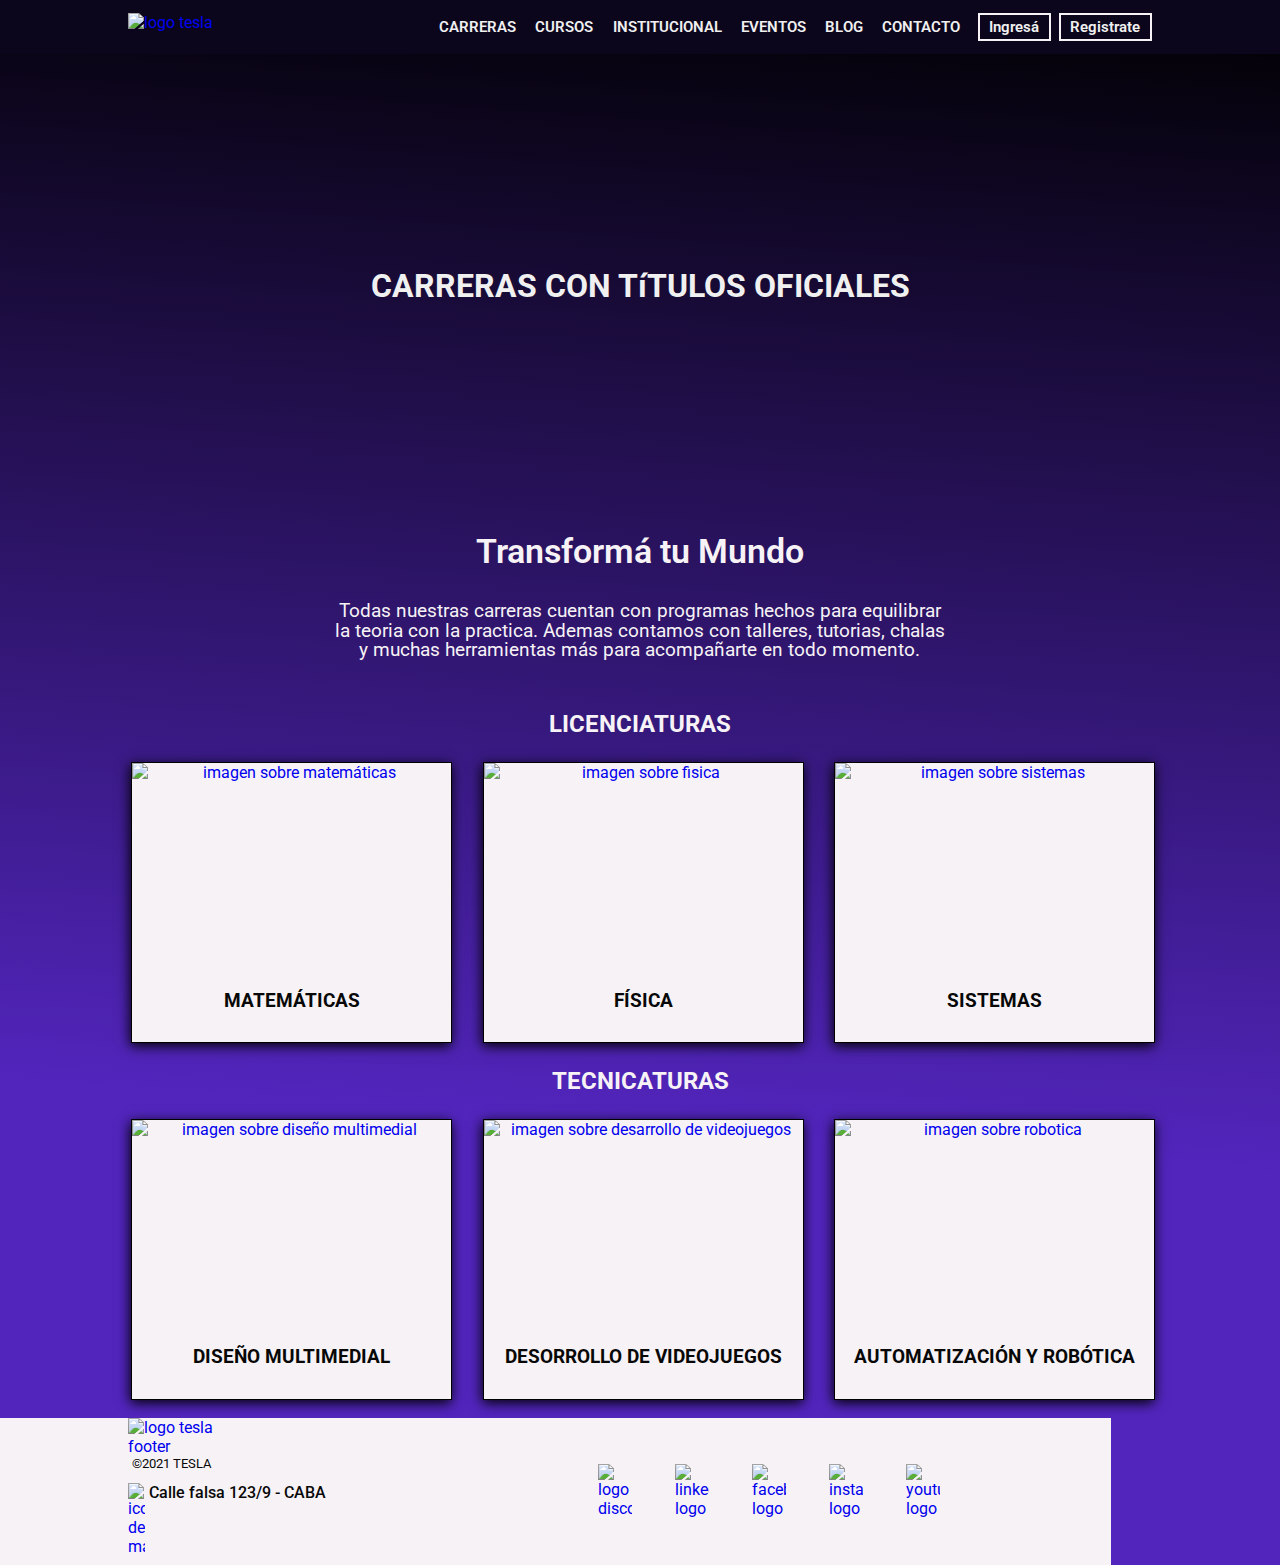
==== commit 5ae2a171: "login and menu js modifications" ====
--- a/careers.html
+++ b/careers.html
@@ -20,8 +20,11 @@
             <div class="navLogo">
                 <a href="index.html"><img src="img/tesla.png" alt="logo tesla"></a>
             </div>
-            <a class="navBurguerMenu" href="#"><i class="fas fa-bars btnBurguer"></i></a>
+            <button class="navBurguerMenu" href="#"><img class="btnBurguer" src="img/menu.png" alt="menu burguer">
+            </button>
+
             <ul class="navMenuWrapper ">
+                <img id="closeMenu" class="closeMenu" src="img/cerrar.png" alt="icono cruz">
                 <li class="navItem navItemCareers">
                     <a class="navLink" class="" href="careers.html">CARRERAS</a>
                     <ul class="careersList">
@@ -87,6 +90,63 @@
                     <a class="navLink" class="lastItem" href="register.html">Registrate</a>
                 </li>
             </ul>
+            <div class="navUserAndCart">
+                <!--CART-->
+                <div class="navCart">
+                    <img id="cart" src="img/carrito-de-compras.png" alt="icono de usuario">
+                </div>
+                <div class="cart__dropDown">
+                    <div class="navCart__dropDown">
+                        <div class="dropDown__wrapper">
+                            <h2 class="dropDown__title">CARRITO</h2>
+                            <img id="closeCart" class="closeCart" src="img/cerrar.png" alt="icono cruz">
+                        </div>
+                        <!--COMIENZO ITEM-->
+                        <div class="dropDown__item item">
+                            <img src="img/robotica.jpg" class="item__img" alt="robotica">
+                            <div class="item__info">
+                                <h3 class="item__title">Roboticar</h3>
+
+                                <span class="item__price">$10000</span>
+                            </div>
+
+                        </div>
+                        <!--FINAL ITEM-->
+                        <!--COMIENZO TOTAL-->
+                        <span class="divider"></span>
+
+                        <div class="cart__total">
+                            <p>Total:</p>
+                            <span class="total__price">$29000</span>
+                            <button class="btn__add">COMPRAR</button>
+                        </div>
+                        <!--FINAL TOTAL-->
+                    </div>
+                    <!--USER-->
+                    <div class="navUser">
+                        <img id="user" src="img/user.png" alt="icono de usuario">
+                    </div>
+                    <div class="user__dropDown">
+                        <div class="navUser__dropDown">
+                            <div class="dropDown__wrapper">
+                                <h2 class="dropDown__title" id="userName">USER</h2>
+                                <img id="closeUser" class="closeUser" src="img/cerrar.png" alt="icono cruz">
+                            </div>
+                            <!--COMIENZO OPTIONS-->
+                            <div class="dropDown__options">
+                                <div class="options__user">
+                                    <h5>&#128100;MI CUENTA</h5>
+                                </div>
+                                <div class="options__out" id="logout">
+                                    <h5>&#x1F6AA;SALIR</h5>
+                                </div>
+
+                            </div>
+
+
+                        </div>
+                    </div>
+                </div>
         </nav>
     </header>
 
@@ -224,7 +284,9 @@
 
     </footer>
 
+
     <script src="js/nav.js"></script>
+    <script src="js/login.js"></script>
 </body>
 
 </html>--- a/css/styles.css
+++ b/css/styles.css
@@ -192,7 +192,8 @@
 }
 .headerContainer .navWrapper .navMenuWrapper .navItem.enter,
 .headerContainer .navWrapper .navMenuWrapper .navItem.login {
-  display: none;
+  display: flex;
+  justify-content: center;
   border: #f6f2f5 solid 2px;
   margin-left: 0.5rem;
 }
@@ -229,7 +230,7 @@
   }
 }
 .headerContainer .navWrapper .navUserAndCart {
-  display: flex;
+  display: none;
   order: 3;
   gap: 0.8rem;
   margin-right: 2%;
@@ -247,8 +248,13 @@
   margin-top: 5%;
 }
 .headerContainer .navWrapper .navUserAndCart .navUser__dropDown .dropDown__options .options__user, .headerContainer .navWrapper .navUserAndCart .navUser__dropDown .dropDown__options .options__out {
+  cursor: pointer;
   font-size: 2rem;
   margin: 2%;
+}
+.headerContainer .navWrapper .navUserAndCart .navUser__dropDown .dropDown__options .options__user:hover, .headerContainer .navWrapper .navUserAndCart .navUser__dropDown .dropDown__options .options__out:hover {
+  box-shadow: 0px 3px 14px 3px rgba(0, 0, 0, 0.75);
+  padding: 1%;
 }
 @media all and (max-width: 768px) {
   .headerContainer .navWrapper .navUserAndCart .navUser__dropDown .dropDown__options .options__user, .headerContainer .navWrapper .navUserAndCart .navUser__dropDown .dropDown__options .options__out {
@@ -307,6 +313,9 @@
   width: 3rem;
   margin: 2%;
 }
+.headerContainer .navWrapper .navUserAndCart .navCart__dropDown .dropDown__wrapper .closeCart:hover, .headerContainer .navWrapper .navUserAndCart .navUser__dropDown .dropDown__wrapper .closeCart:hover, .headerContainer .navWrapper .navUserAndCart .navUser__dropDown .dropDown__wrapper .closeUser:hover {
+  box-shadow: -1px 3px 10px 2px black;
+}
 @media all and (max-width: 768px) {
   .headerContainer .navWrapper .navUserAndCart .navCart__dropDown .dropDown__wrapper .closeCart, .headerContainer .navWrapper .navUserAndCart .navUser__dropDown .dropDown__wrapper .closeCart, .headerContainer .navWrapper .navUserAndCart .navUser__dropDown .dropDown__wrapper .closeUser {
     width: 2rem;
@@ -316,9 +325,6 @@
   .headerContainer .navWrapper .navUserAndCart .navCart__dropDown .dropDown__wrapper .closeCart, .headerContainer .navWrapper .navUserAndCart .navUser__dropDown .dropDown__wrapper .closeCart, .headerContainer .navWrapper .navUserAndCart .navUser__dropDown .dropDown__wrapper .closeUser {
     width: 1.6rem;
   }
-}
-.headerContainer .navWrapper .navUserAndCart .navCart__dropDown .dropDown__wrapper img:hover, .headerContainer .navWrapper .navUserAndCart .navUser__dropDown .dropDown__wrapper img:hover {
-  box-shadow: -1px 3px 10px 2px black;
 }
 .headerContainer .navWrapper .navUserAndCart .navCart__dropDown .dropDown__item, .headerContainer .navWrapper .navUserAndCart .navUser__dropDown .dropDown__item {
   display: flex;
@@ -398,6 +404,9 @@
   position: relative;
   right: 35%;
 }
+.headerContainer .navWrapper .closeMenuhover {
+  box-shadow: -1px 3px 10px 2px black;
+}
 @media all and (max-width: 768px) {
   .headerContainer .navWrapper .closeMenu {
     width: 3rem;
@@ -407,9 +416,6 @@
   .headerContainer .navWrapper .closeMenu {
     width: 2rem;
   }
-}
-.headerContainer .navWrapper img:hover {
-  box-shadow: -1px 3px 10px 2px black;
 }
 @media all and (max-width: 768px) {
   .headerContainer .navWrapper .openMenu {
@@ -419,7 +425,7 @@
     position: fixed;
     top: 0;
     left: 0px;
-    height: 85vh;
+    height: 100vh;
     padding: 10% 0% 0% 0%;
     background: linear-gradient(180deg, rgb(82, 37, 189) 0%, rgb(141, 120, 193) 64%, rgba(123, 120, 120, 0.877) 99%);
     animation: slideMenu 1s ease 0s 1 normal both;
@@ -437,7 +443,7 @@
 }
 @media all and (max-width: 480px) {
   .headerContainer .navWrapper .openMenu {
-    height: 65vh;
+    height: 85vh;
   }
 }
 
@@ -1224,6 +1230,11 @@
   flex-direction: column;
   width: 65%;
 }
+@media screen and (max-width: 768px) {
+  .form {
+    margin-top: 18%;
+  }
+}
 .form .inputs__Boxes {
   flex-grow: 1;
   display: flex;
@@ -1232,13 +1243,18 @@
 }
 .form .inputs__Boxes .input__wrapper {
   display: flex;
-  justify-content: space-between;
   padding-bottom: 3%;
+}
+@media screen and (max-width: 1024px) {
+  .form .inputs__Boxes .input__wrapper {
+    flex-direction: column;
+  }
 }
 .form .inputs__Boxes .input__wrapper .input {
   display: inline-block;
-  width: 48%;
+  width: 100%;
   padding: 2%;
+  margin: 1%;
 }
 .form .inputs__Boxes .input__area {
   flex-grow: 1;
@@ -1275,6 +1291,21 @@
 }
 .form .buttonSub .btn:hover {
   box-shadow: -1px 3px 10px 2px black;
+}
+
+.error {
+  border: 1px solid #dc3545;
+}
+
+.success {
+  border: 1px solid #28a745;
+}
+
+.small {
+  color: #dc3545;
+  max-width: 350px;
+  text-align: left;
+  display: none;
 }
 
 @media screen and (max-width: 768px) {
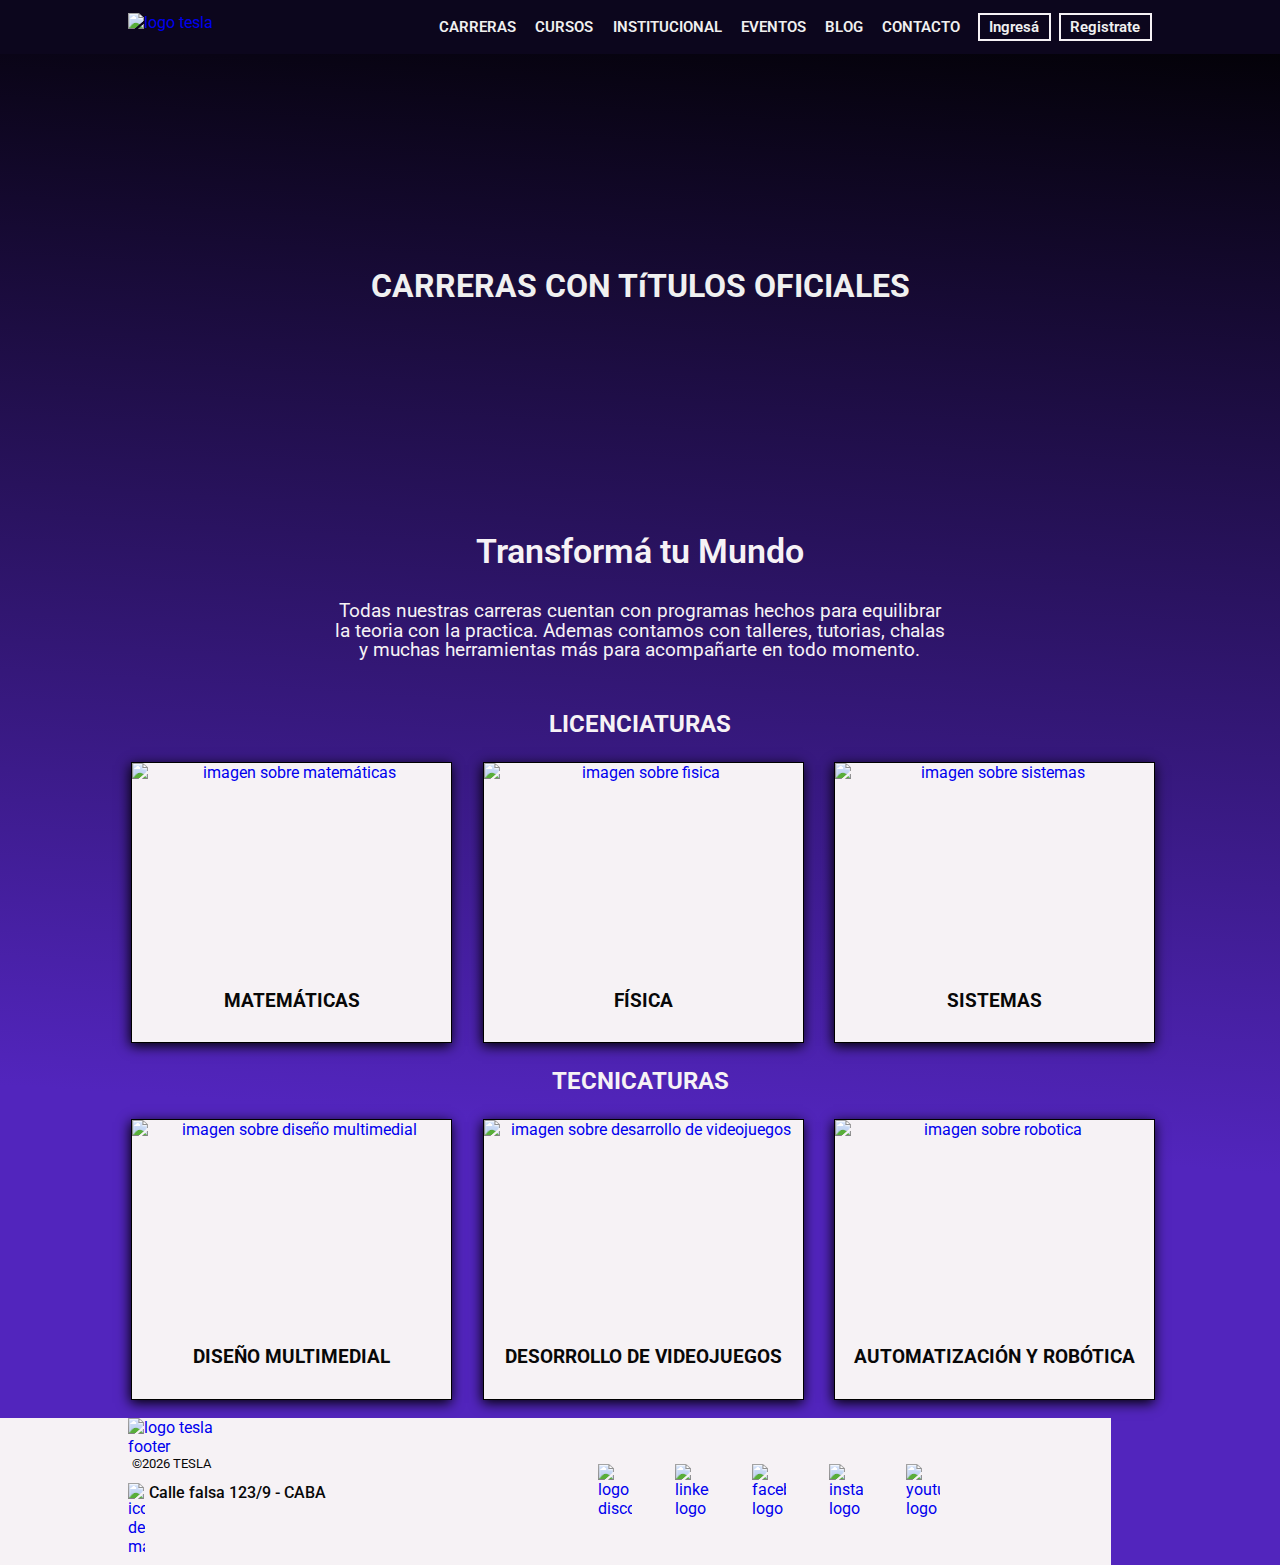
==== commit e5f7c44b: "add js to make the legal year of footer dynamic" ====
--- a/careers.html
+++ b/careers.html
@@ -257,7 +257,7 @@
             <a href="index.html" class="logoFooterLink">
                 <img src="img/tesla2.png" alt="logo tesla footer" class="logoFooter">
             </a>
-            <p class="legal">©2021 TESLA</p>
+            <p class="legal" id="legal"></p>
             <a class="locationWrapper" href="https://goo.gl/maps/kPQ1UhNFViuuuidS8" target="_blank">
                 <img class="mapIcon" src="img/mapa.png" alt="icono de mapa">
                 <p class="location">Calle falsa 123/9 - CABA</p>
@@ -287,6 +287,14 @@
 
     <script src="js/nav.js"></script>
     <script src="js/login.js"></script>
+    <script>
+
+        const showYear = () => {
+            year = new Date();
+            document.getElementById('legal').textContent = ` ©${year.getFullYear()} TESLA`
+        }
+        showYear();
+    </script>
 </body>
 
 </html>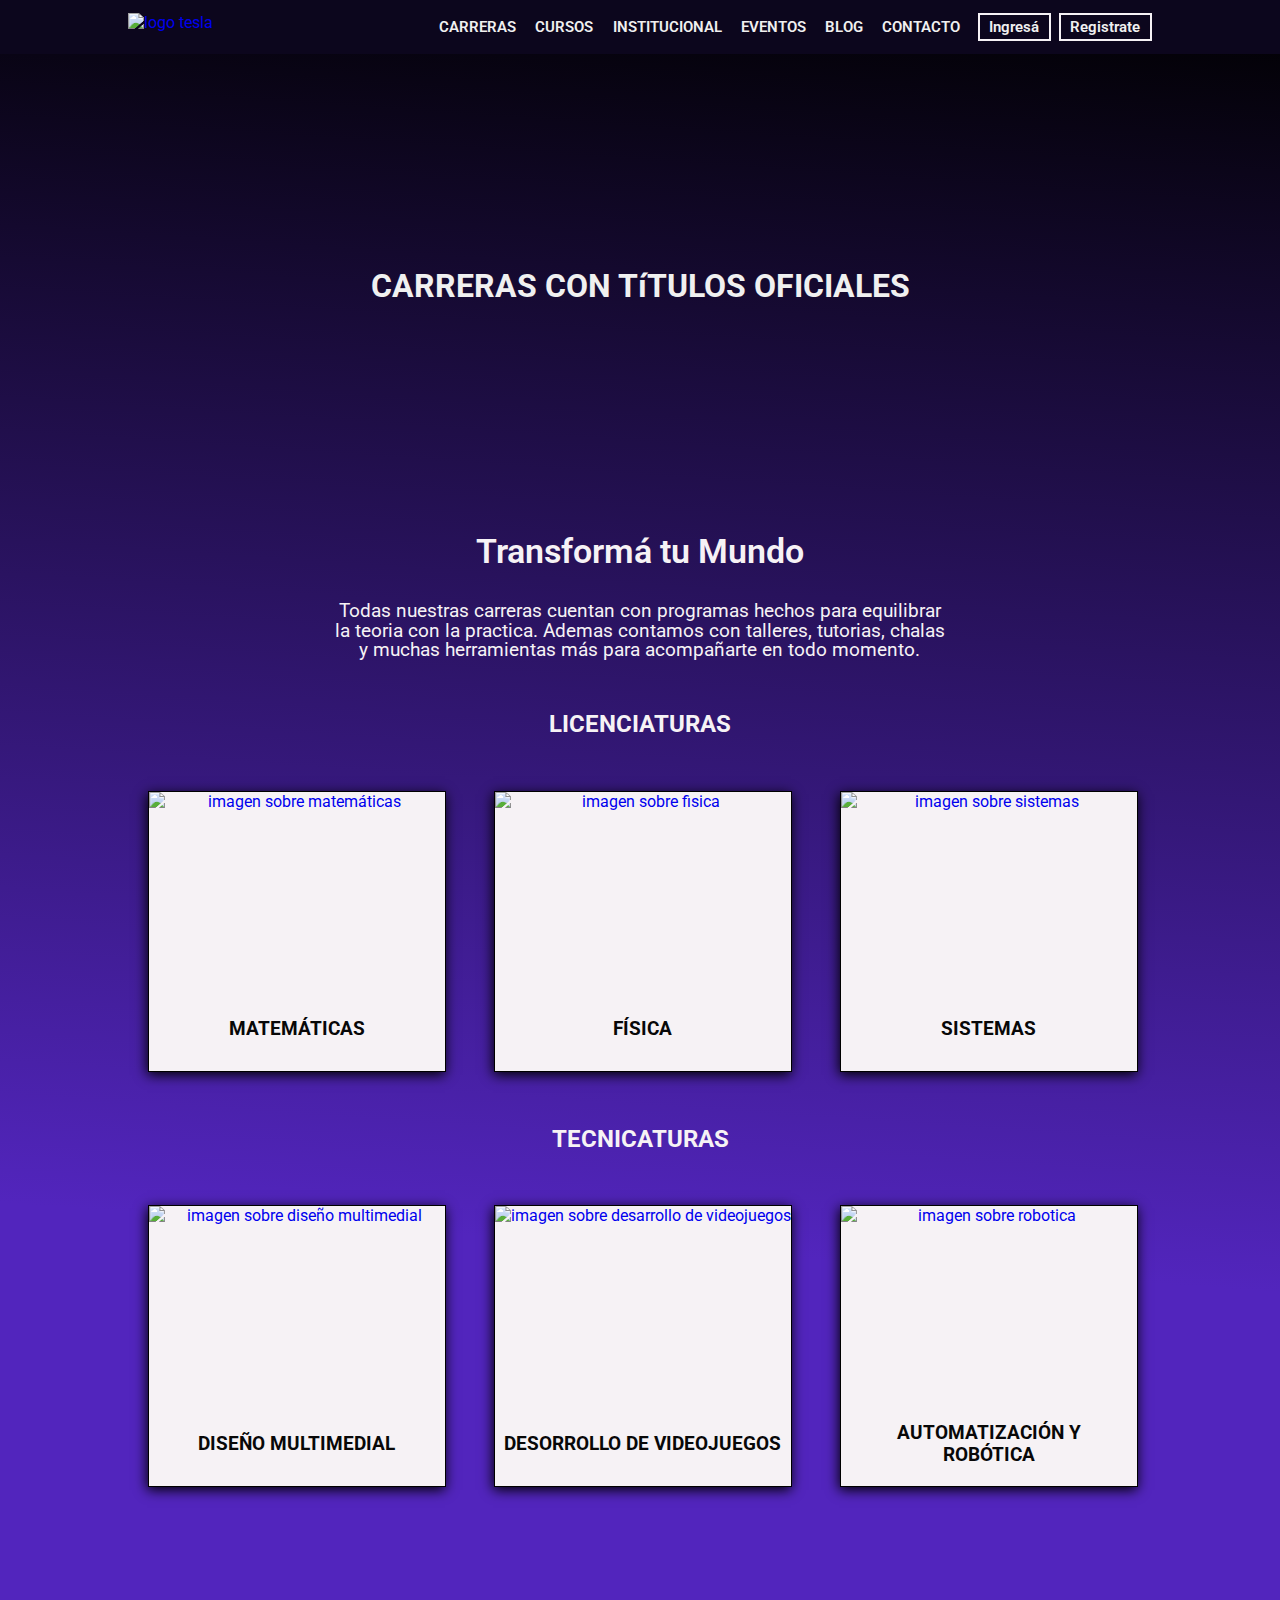
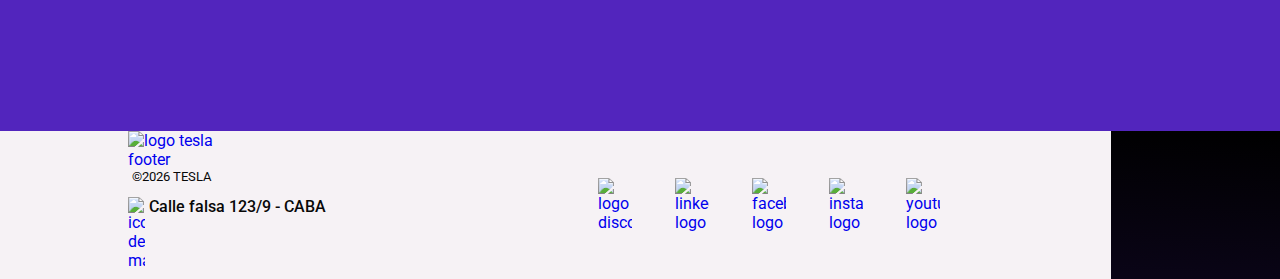
==== commit 898750f0: "include add and delete cart functions" ====
--- a/careers.html
+++ b/careers.html
@@ -102,14 +102,16 @@
                             <img id="closeCart" class="closeCart" src="img/cerrar.png" alt="icono cruz">
                         </div>
                         <!--COMIENZO ITEM-->
-                        <div class="dropDown__item item">
-                            <img src="img/robotica.jpg" class="item__img" alt="robotica">
-                            <div class="item__info">
-                                <h3 class="item__title">Roboticar</h3>
-
-                                <span class="item__price">$10000</span>
-                            </div>
-
+                        <div class="dropDown__items ">
+                            <!-- <div class="item">
+                                <img src="img/robotica.jpg" class="item__img" alt="robotica">
+                                <div class="item__info">
+                                    <h3 class="item__title">Roboticar</h3>
+
+                                    <span class="item__price">$10000</span>
+                                </div>
+
+                            </div> -->
                         </div>
                         <!--FINAL ITEM-->
                         <!--COMIENZO TOTAL-->
@@ -117,8 +119,9 @@
 
                         <div class="cart__total">
                             <p>Total:</p>
-                            <span class="total__price">$29000</span>
+                            <span class="total__price"></span>
                             <button class="btn__add">COMPRAR</button>
+                            <button class="btn__deleteAll">Vaciar Carrito</button>
                         </div>
                         <!--FINAL TOTAL-->
                     </div>
@@ -148,6 +151,7 @@
                     </div>
                 </div>
         </nav>
+        <div id="message" class="message">Curso añadido al carrito</div>
     </header>
 
     <!--hero-->
--- a/css/styles.css
+++ b/css/styles.css
@@ -274,10 +274,12 @@
   right: 0;
   background: linear-gradient(173deg, rgb(255, 255, 255) 14%, rgba(176, 18, 235, 0.9) 100%);
   width: 35%;
-  min-height: 98vh;
+  height: 98vh;
   color: black;
   padding: 2%;
   border: 1px solid #5225BD;
+  z-index: 1000;
+  overflow-y: auto;
 }
 @media all and (max-width: 768px) {
   .headerContainer .navWrapper .navUserAndCart .navCart__dropDown, .headerContainer .navWrapper .navUserAndCart .navUser__dropDown {
@@ -326,29 +328,46 @@
     width: 1.6rem;
   }
 }
-.headerContainer .navWrapper .navUserAndCart .navCart__dropDown .dropDown__item, .headerContainer .navWrapper .navUserAndCart .navUser__dropDown .dropDown__item {
+.headerContainer .navWrapper .navUserAndCart .navCart__dropDown .dropDown__items, .headerContainer .navWrapper .navUserAndCart .navUser__dropDown .dropDown__items {
+  margin: 5% 0%;
+  display: flex;
+  flex-direction: column;
+}
+.headerContainer .navWrapper .navUserAndCart .navCart__dropDown .dropDown__items .item, .headerContainer .navWrapper .navUserAndCart .navUser__dropDown .dropDown__items .item {
   display: flex;
   margin: 2% 3%;
   border: 1px solid black;
   border-radius: 5px;
   background-color: white;
 }
-.headerContainer .navWrapper .navUserAndCart .navCart__dropDown .dropDown__item .item__img, .headerContainer .navWrapper .navUserAndCart .navUser__dropDown .dropDown__item .item__img {
+.headerContainer .navWrapper .navUserAndCart .navCart__dropDown .dropDown__items .item .item__img, .headerContainer .navWrapper .navUserAndCart .navUser__dropDown .dropDown__items .item .item__img {
   width: 50%;
   margin: 1%;
   border-radius: 5px;
 }
-.headerContainer .navWrapper .navUserAndCart .navCart__dropDown .dropDown__item .item__info, .headerContainer .navWrapper .navUserAndCart .navUser__dropDown .dropDown__item .item__info {
+.headerContainer .navWrapper .navUserAndCart .navCart__dropDown .dropDown__items .item .item__info, .headerContainer .navWrapper .navUserAndCart .navUser__dropDown .dropDown__items .item .item__info {
   display: flex;
   flex-direction: column;
-  margin: 2%;
+  margin: 1%;
   justify-content: center;
-}
-.headerContainer .navWrapper .navUserAndCart .navCart__dropDown .dropDown__item .item__info .item__title, .headerContainer .navWrapper .navUserAndCart .navUser__dropDown .dropDown__item .item__info .item__title {
+  width: 50%;
+  font-size: 1.2vw;
+}
+@media all and (max-width: 768px) {
+  .headerContainer .navWrapper .navUserAndCart .navCart__dropDown .dropDown__items .item .item__info, .headerContainer .navWrapper .navUserAndCart .navUser__dropDown .dropDown__items .item .item__info {
+    font-size: 2.3vw;
+  }
+}
+@media all and (max-width: 480px) {
+  .headerContainer .navWrapper .navUserAndCart .navCart__dropDown .dropDown__items .item .item__info, .headerContainer .navWrapper .navUserAndCart .navUser__dropDown .dropDown__items .item .item__info {
+    font-size: 0.8rem;
+  }
+}
+.headerContainer .navWrapper .navUserAndCart .navCart__dropDown .dropDown__items .item .item__info .item__title, .headerContainer .navWrapper .navUserAndCart .navUser__dropDown .dropDown__items .item .item__info .item__title {
   border-bottom: 1px solid #5225BD;
   padding: 0.5px 0px;
 }
-.headerContainer .navWrapper .navUserAndCart .navCart__dropDown .dropDown__item .item__info .item__price, .headerContainer .navWrapper .navUserAndCart .navUser__dropDown .dropDown__item .item__info .item__price {
+.headerContainer .navWrapper .navUserAndCart .navCart__dropDown .dropDown__items .item .item__info .item__price, .headerContainer .navWrapper .navUserAndCart .navUser__dropDown .dropDown__items .item .item__info .item__price {
   display: block;
   padding: 2% 0%;
   border-bottom: 1px solid #5225BD;
@@ -375,13 +394,25 @@
 .headerContainer .navWrapper .navUserAndCart .navCart__dropDown .cart__total .total__price, .headerContainer .navWrapper .navUserAndCart .navUser__dropDown .cart__total .total__price {
   font-size: 1.8rem;
 }
-.headerContainer .navWrapper .navUserAndCart .navCart__dropDown .cart__total .btn__add, .headerContainer .navWrapper .navUserAndCart .navUser__dropDown .cart__total .btn__add {
+.headerContainer .navWrapper .navUserAndCart .navCart__dropDown .cart__total .btn__add, .headerContainer .navWrapper .navUserAndCart .navCart__dropDown .cart__total .btn__deleteAll, .headerContainer .navWrapper .navUserAndCart .navUser__dropDown .cart__total .btn__add, .headerContainer .navWrapper .navUserAndCart .navUser__dropDown .cart__total .btn__deleteAll {
   width: 60%;
   padding: 2% 0%;
   font-weight: 800;
   font-size: 1.2rem;
   border-radius: 5px;
   cursor: pointer;
+}
+.headerContainer .navWrapper .navUserAndCart .navCart__dropDown .cart__total .btn__deleteAll, .headerContainer .navWrapper .navUserAndCart .navUser__dropDown .cart__total .btn__deleteAll {
+  color: gray;
+}
+.headerContainer .navWrapper .navUserAndCart .navCart__dropDown .cart__total .hidden, .headerContainer .navWrapper .navUserAndCart .navUser__dropDown .cart__total .hidden {
+  display: none;
+}
+.headerContainer .navWrapper .navUserAndCart .navCart__dropDown .cart__total .disable, .headerContainer .navWrapper .navUserAndCart .navUser__dropDown .cart__total .disable {
+  background-color: gray;
+  color: white;
+  cursor: not-allowed;
+  border: none;
 }
 .headerContainer .navWrapper .navUserAndCart .open {
   display: block;
@@ -446,12 +477,29 @@
     height: 85vh;
   }
 }
+.headerContainer .message {
+  display: none;
+  position: fixed;
+  top: 90%;
+  left: 50%;
+  transform: translateX(-50%);
+  background-color: #4CAF50;
+  color: white;
+  text-align: center;
+  padding: 10px;
+  z-index: 1;
+}
 
 .cardsWrapper {
-  margin: 2% 0%;
+  margin: 5% 0%;
   display: grid;
   grid-template-columns: repeat(3, 1fr);
-  gap: 3%;
+  gap: 3rem;
+}
+@media screen and (min-width: 1440px) {
+  .cardsWrapper {
+    gap: 5rem;
+  }
 }
 @media screen and (max-width: 768px) {
   .cardsWrapper {
@@ -473,6 +521,7 @@
 @media screen and (max-width: 768px) {
   .cardsWrapper .card {
     height: 50vw;
+    margin-bottom: 20%;
   }
 }
 .cardsWrapper .card:hover {
@@ -497,11 +546,18 @@
   justify-content: center;
   align-items: center;
   flex-direction: row;
+  cursor: pointer;
 }
 .cardsWrapper .card .cardTitle .title {
   color: #080808;
   text-align: center;
   padding: 3%;
+}
+.cardsWrapper .card .cardTitle .title:hover {
+  color: #5225BD;
+}
+.cardsWrapper .card .cardTitle .title:active {
+  color: #5225BD;
 }
 @media screen and (max-width: 1024px) {
   .cardsWrapper .card .cardTitle .title {
@@ -516,6 +572,69 @@
 @media screen and (max-width: 480px) {
   .cardsWrapper .card .cardTitle .title {
     font-size: 3.5vw;
+  }
+}
+.cardsWrapper .card .cardPrice {
+  background-color: black;
+  text-align: center;
+  font-size: 1.3vw;
+}
+@media screen and (max-width: 768px) {
+  .cardsWrapper .card .cardPrice {
+    font-size: 2vw;
+  }
+}
+@media screen and (max-width: 480px) {
+  .cardsWrapper .card .cardPrice {
+    font-size: 3vw;
+  }
+}
+.cardsWrapper .card .cardBtn {
+  display: flex;
+  justify-content: center;
+  align-items: center;
+  flex-direction: row;
+  color: #f6f2f5;
+  font-size: 1rem;
+  padding: 1%;
+  border: black 1px solid;
+  background: linear-gradient(180deg, rgba(168, 0, 112, 0.5662640056) 20%, rgba(242, 34, 173, 0.2301295518) 67%);
+  box-shadow: 0px 3px 29px 1px rgb(0, 0, 0);
+  color: white;
+  border: 1px black solid;
+  box-shadow: none;
+  cursor: pointer;
+}
+.cardsWrapper .card .cardBtn:hover {
+  background-color: #a80070;
+  transition: all 0.3s ease-in-out;
+}
+.cardsWrapper .card .cardBtn:active {
+  box-shadow: 0 0px 0.5rem 0.5rem #a80070;
+  transition: all 0.1s ease-in-out;
+}
+@media screen and (max-width: 480px) {
+  .cardsWrapper .card .cardBtn {
+    font-size: 1rem;
+    padding: 5% 2% 5% 2%;
+  }
+}
+@media screen and (min-width: 1440px) {
+  .cardsWrapper .card .cardBtn {
+    font-size: 1.5vw;
+    padding: 1%;
+  }
+}
+@media screen and (max-width: 768px) {
+  .cardsWrapper .card .cardBtn {
+    font-size: 2.4vw;
+    padding: 1%;
+  }
+}
+@media screen and (max-width: 480px) {
+  .cardsWrapper .card .cardBtn {
+    font-size: 3.2vw;
+    padding: 1%;
   }
 }
 
@@ -579,6 +698,7 @@
   background-size: cover;
   background-position: center;
   background-attachment: fixed;
+  min-height: 60vh;
 }
 body .mainWrapper .heroWrapper .heroTitle {
   padding: 1% 10% 1% 10%;
@@ -592,11 +712,17 @@
 body .mainWrapper .heroWrapper .heroTitle .title {
   font-size: 2.6rem;
   padding-left: 1rem;
+  margin-top: 5%;
   background: linear-gradient(79deg, rgba(168, 0, 112, 0.5662640056) 20%, rgba(242, 34, 173, 0.4682247899) 40%, rgba(255, 255, 255, 0.0396533613) 85%);
 }
-@media screen and (max-width: 480px) {
+@media screen and (max-width: 768px) {
   body .mainWrapper .heroWrapper .heroTitle .title {
-    font-size: 8vw;
+    margin-top: 8%;
+  }
+}
+@media screen and (max-width: 480px) {
+  body .mainWrapper .heroWrapper .heroTitle .title {
+    font-size: 7.5vw;
   }
 }
 body .mainWrapper .heroDescription {
@@ -881,12 +1007,16 @@
 
 .mainContainer .careersContainer {
   padding: 1% 10% 1% 10%;
-  margin-bottom: 10%;
+  margin-bottom: 14%;
+  display: flex;
+  justify-content: center;
+  align-items: center;
+  flex-direction: column;
 }
 @media all and (max-width: 768px) {
   .mainContainer .careersContainer {
     padding: 1% 2% 1% 2%;
-    margin-bottom: 25%;
+    align-items: normal;
   }
 }
 .mainContainer .careersContainer .aboutCareersWrapper .titleWrapper {
@@ -936,6 +1066,86 @@
   .mainContainer .techCardsWrapper .techCardsTitle {
     font-size: 1.2rem;
   }
+}
+.mainContainer .filterButtons {
+  display: flex;
+  flex-wrap: wrap;
+  justify-content: space-around;
+  margin-bottom: 2%;
+}
+.mainContainer .filterButtons button.filterBtn {
+  display: flex;
+  justify-content: center;
+  align-items: center;
+  flex-direction: row;
+  color: #f6f2f5;
+  font-size: 1rem;
+  padding: 0.5rem;
+  border: black 1px solid;
+  background: linear-gradient(180deg, rgba(168, 0, 112, 0.5662640056) 20%, rgba(242, 34, 173, 0.2301295518) 67%);
+  box-shadow: 0px 3px 29px 1px rgb(0, 0, 0);
+  color: white;
+  width: 30%;
+  margin-top: 1%;
+}
+.mainContainer .filterButtons button.filterBtn:hover {
+  background-color: #a80070;
+  transition: all 0.3s ease-in-out;
+}
+.mainContainer .filterButtons button.filterBtn:active {
+  box-shadow: 0 0px 0.5rem 0.5rem #a80070;
+  transition: all 0.1s ease-in-out;
+}
+@media screen and (max-width: 480px) {
+  .mainContainer .filterButtons button.filterBtn {
+    font-size: 1rem;
+    padding: 5% 2% 5% 2%;
+  }
+}
+@media all and (max-width: 768px) {
+  .mainContainer .filterButtons button.filterBtn {
+    padding: 0.2rem;
+    width: 48%;
+    margin: 1% 0;
+  }
+}
+.mainContainer .vermas {
+  display: flex;
+  justify-content: center;
+  align-items: center;
+  flex-direction: row;
+  color: #f6f2f5;
+  font-size: 1rem;
+  padding: 1%;
+  border: black 1px solid;
+  background: linear-gradient(180deg, rgba(168, 0, 112, 0.5662640056) 20%, rgba(242, 34, 173, 0.2301295518) 67%);
+  box-shadow: 0px 3px 29px 1px rgb(0, 0, 0);
+  color: white;
+  width: 45%;
+  margin-top: 5%;
+}
+.mainContainer .vermas:hover {
+  background-color: #a80070;
+  transition: all 0.3s ease-in-out;
+}
+.mainContainer .vermas:active {
+  box-shadow: 0 0px 0.5rem 0.5rem #a80070;
+  transition: all 0.1s ease-in-out;
+}
+@media screen and (max-width: 480px) {
+  .mainContainer .vermas {
+    font-size: 1rem;
+    padding: 5% 2% 5% 2%;
+  }
+}
+@media all and (max-width: 480px) {
+  .mainContainer .vermas {
+    font-size: 0.8rem;
+    padding: 1px;
+  }
+}
+.mainContainer .hidden {
+  display: none;
 }
 
 .careerContainer .careerWrapper {
@@ -1510,7 +1720,6 @@
   padding: 0% 10% 0% 10%;
   color: #080808;
   position: absolute;
-  bottom: 0;
 }
 @media screen and (max-width: 768px) {
   .footer {
